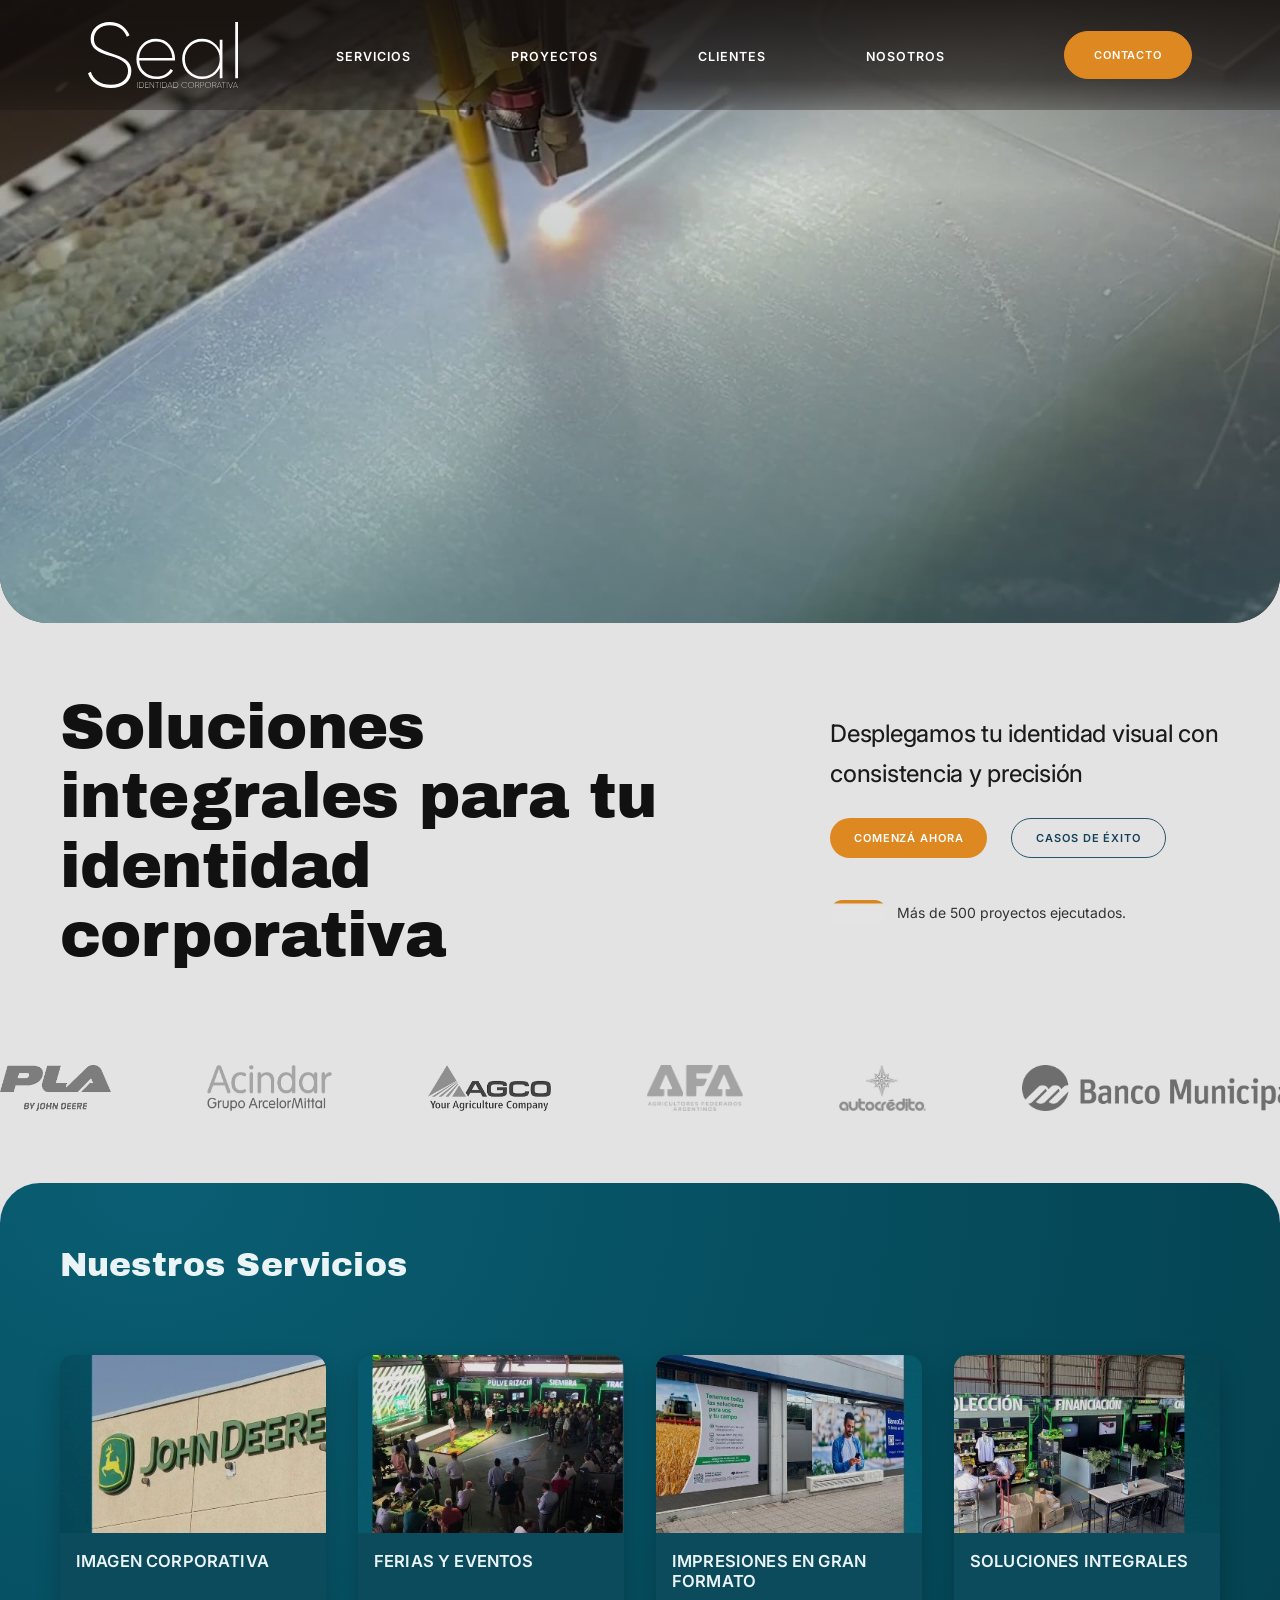
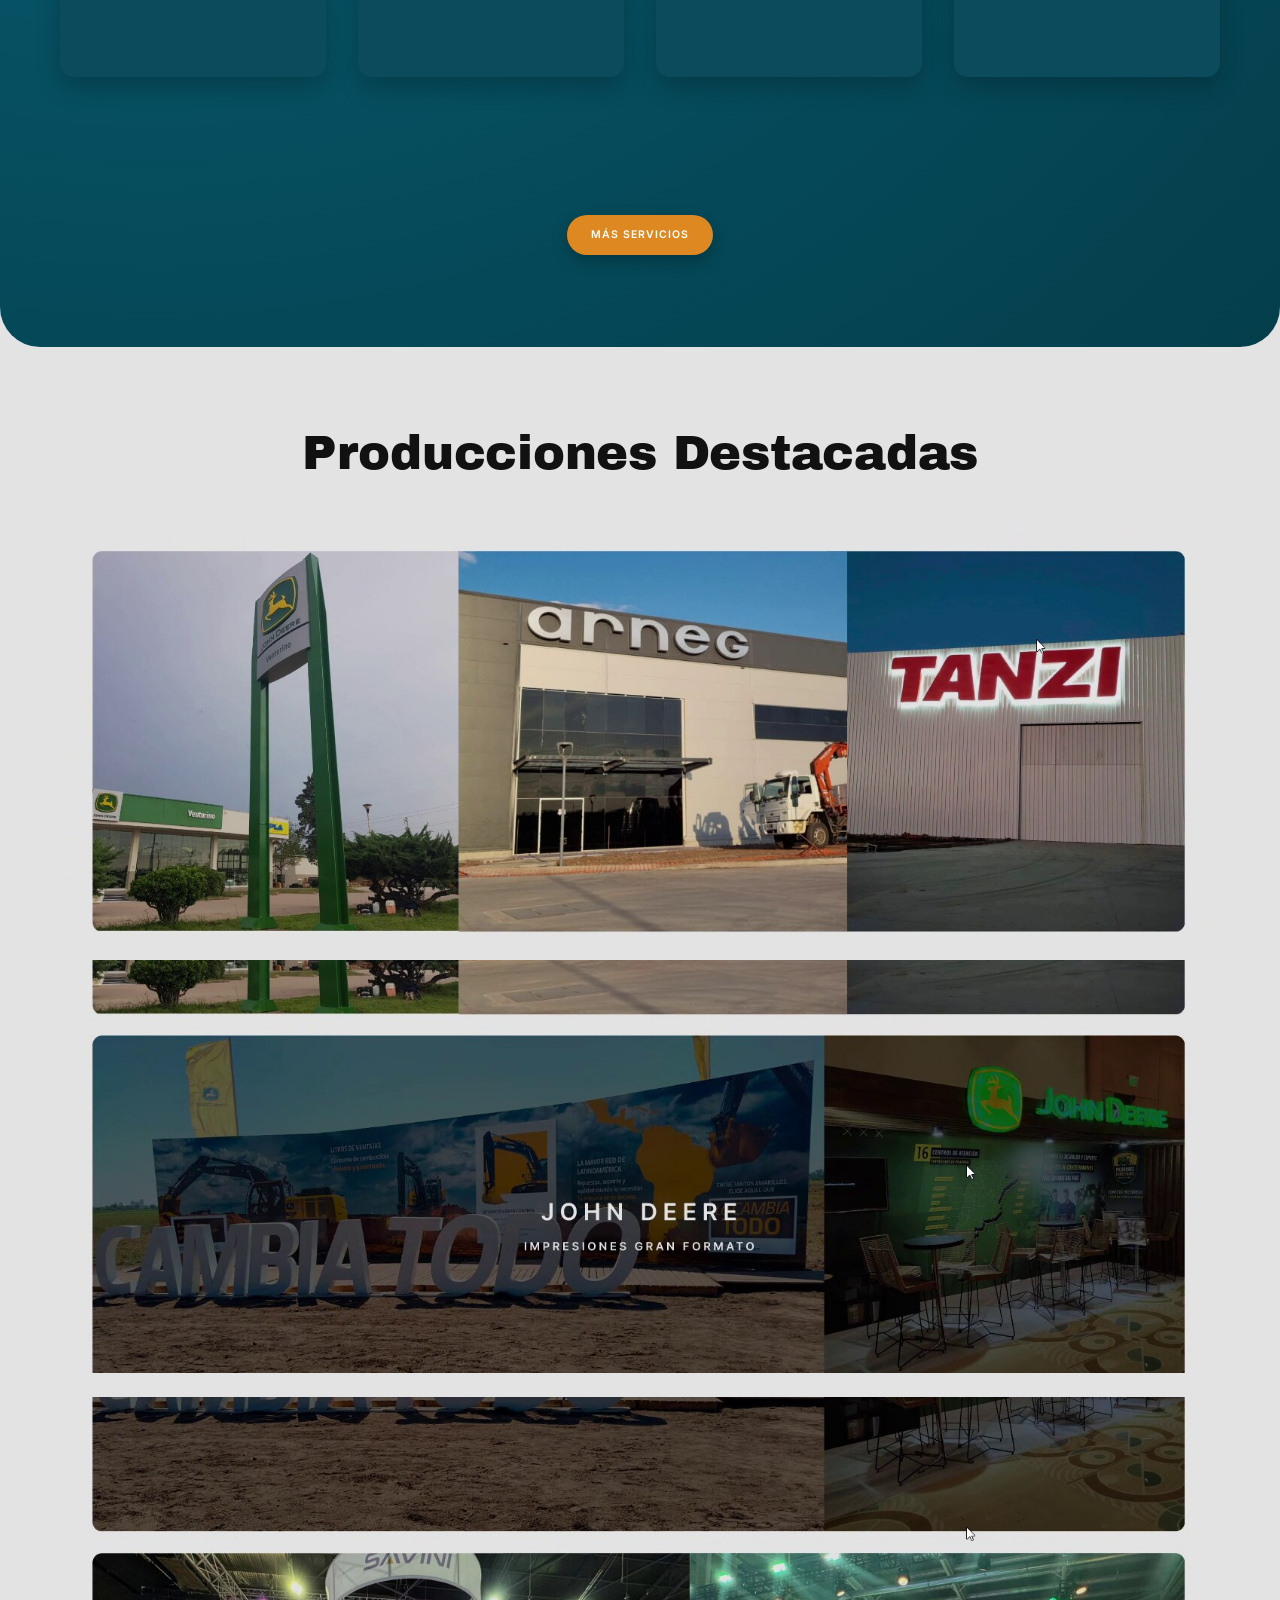
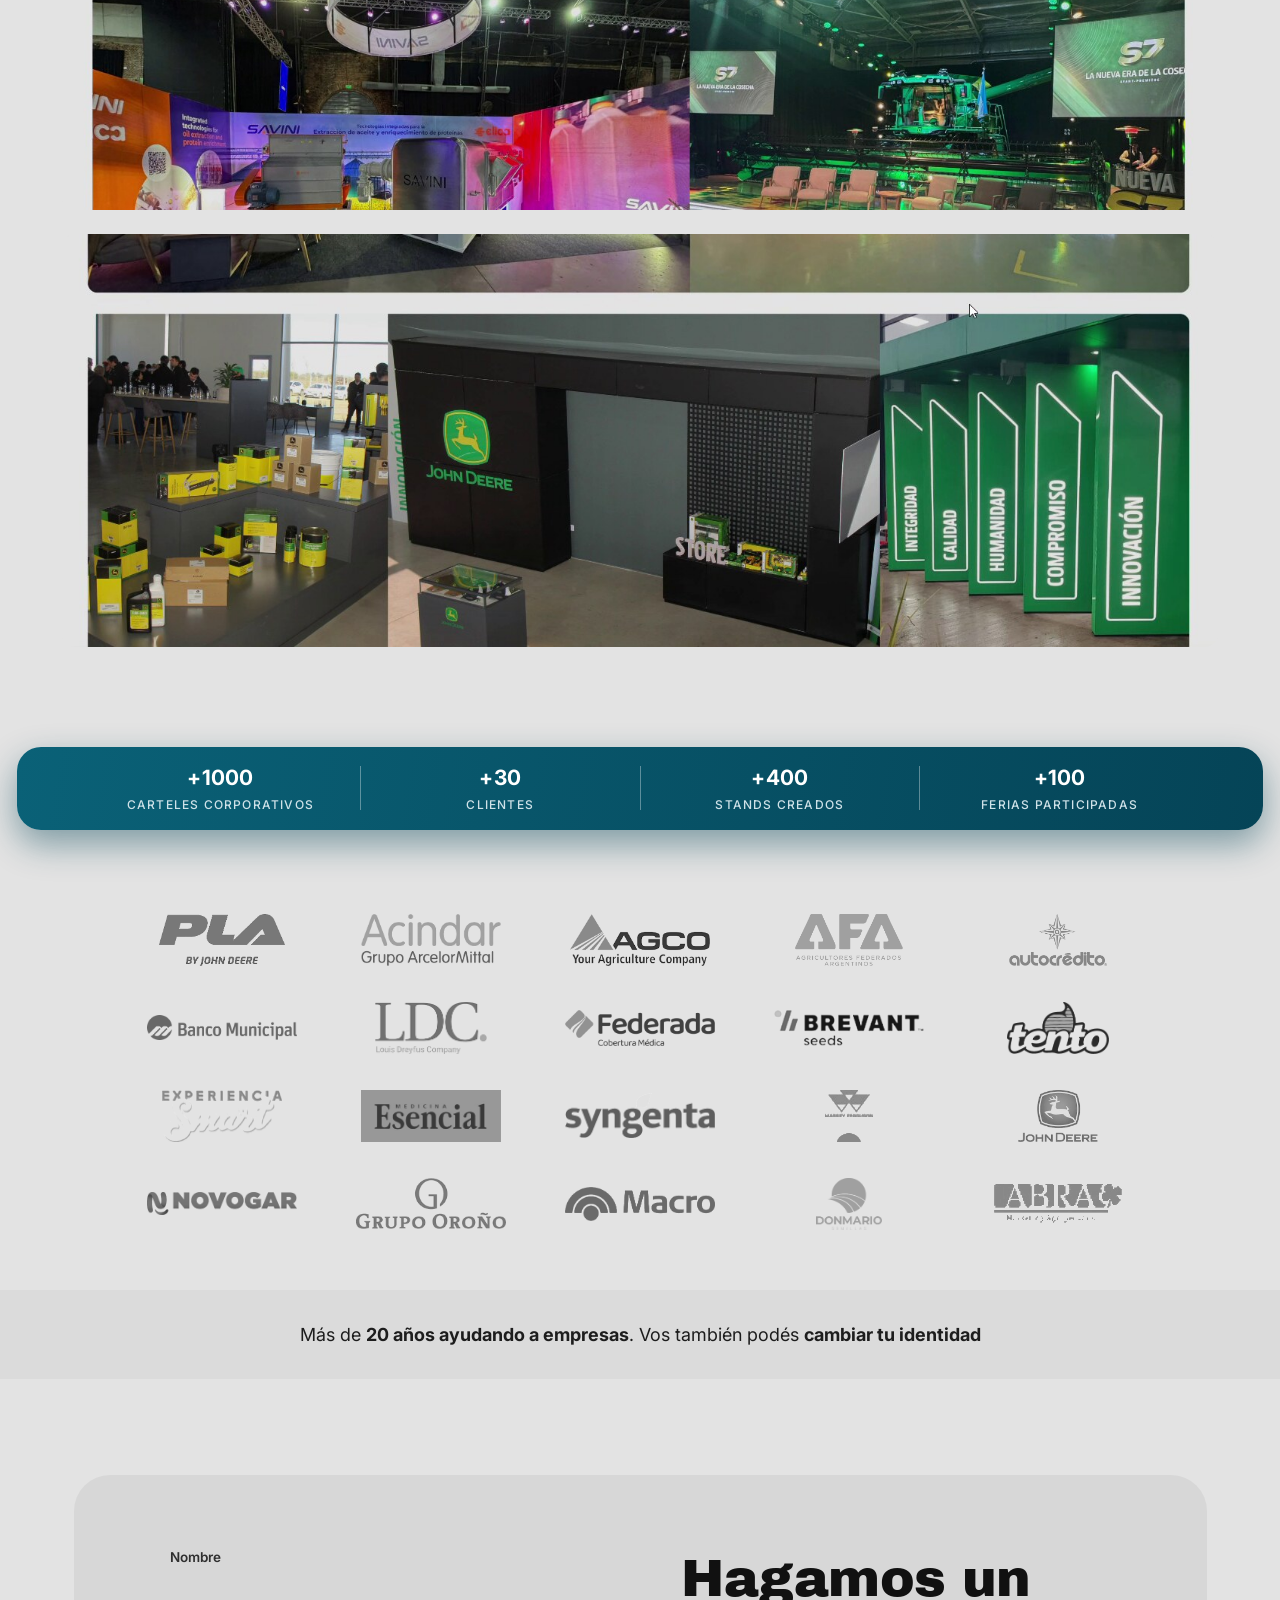
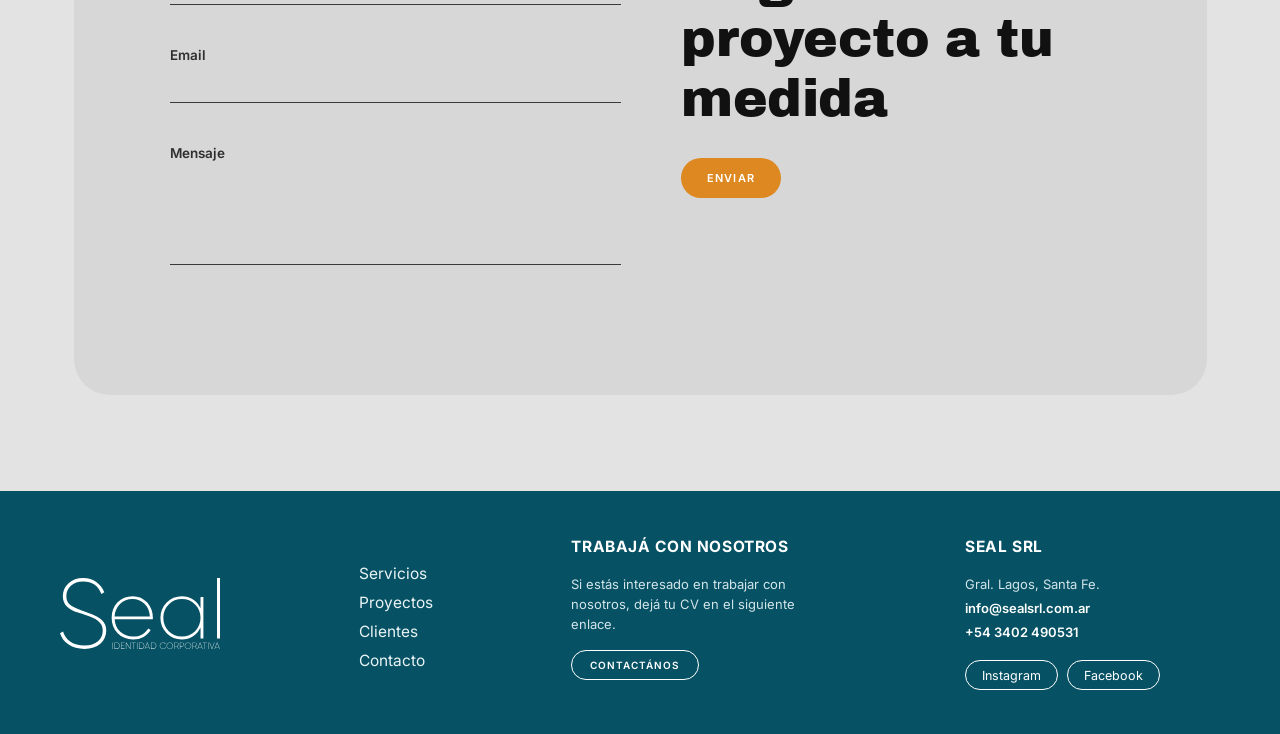
==== index.html @ dc36283d "Add files via upload" ====
<!DOCTYPE html>
<html lang="es">
<head>
<meta charset="UTF-8">
<meta name="viewport" content="width=device-width, initial-scale=1.0">
<title>Seal — Identidad Corporativa</title>
<link rel="preconnect" href="https://fonts.googleapis.com">
<link rel="preconnect" href="https://fonts.gstatic.com" crossorigin>
<link href="https://fonts.googleapis.com/css2?family=Archivo+Black&family=Inter:wght@300;400;500;600;700&display=swap" rel="stylesheet">
<link rel="stylesheet" href="styles.css">
</head>
<body>

<!-- ============ NAV ============ -->
<header class="nav over-hero" id="nav">
  <div class="nav-inner">
    <a class="nav-logo" href="index.html"><img src="seal-logo.svg" alt="Seal — Identidad Corporativa"></a>
    <ul class="nav-links">
      <li><a href="#servicios">Servicios</a></li>
      <li><a href="#proyectos">Proyectos</a></li>
      <li><a href="#clientes">Clientes</a></li>
      <li><a href="nosotros.html">Nosotros</a></li>
    </ul>
    <a class="nav-cta" href="#contacto">Contacto</a>
  </div>
</header>

<!-- ============ HERO SLIDER ============ -->
<section class="hero-slider" id="heroSlider">
  <div class="slide active"><video src="hero.mp4" poster="hero_poster.jpg" autoplay muted loop playsinline></video></div>
</section>

<!-- ============ HERO ============ -->
<section class="hero-sec">
  <div class="container hero-grid">
    <h1 class="hero-title">Soluciones integrales para tu identidad corporativa</h1>
    <div class="hero-right">
      <p>Desplegamos tu identidad visual con consistencia y precisión</p>
      <div class="hero-buttons">
        <a class="btn-orange" href="#contacto">Comenzá ahora</a>
        <a class="btn-outline-blue" href="#proyectos">Casos de éxito</a>
      </div>
      <div class="hero-social-proof">
        <img src="avatars.png" alt="">
        <span>Más de 500 proyectos ejecutados.</span>
      </div>
    </div>
  </div>
</section>

<!-- ============ MARQUEE ============ -->
<div class="marquee">
  <div class="marquee-track" id="marqueeTrack">
    <img src="logo_pla.png" alt="PLA">
    <img src="logo_acindar.png" alt="Acindar">
    <img src="logo_agco.png" alt="AGCO">
    <img src="logo_afa.png" alt="AFA">
    <img src="logo_autocredito.png" alt="Autocrédito">
    <img src="logo_bancomunicipal.png" alt="Banco Municipal">
    <img src="logo_ldc.png" alt="LDC">
    <img src="logo_federada.png" alt="Federada">
    <img src="logo_brevant.png" alt="Brevant">
    <img src="logo_tento.png" alt="Tento">
    <img src="logo_experiencia.png" alt="Experiencia Smart">
    <img src="logo_esencial.png" alt="Medicina Esencial">
    <img src="logo_syngenta.png" alt="Syngenta">
    <img src="logo_massey.png" alt="Massey Ferguson">
    <img src="logo_johndeere.png" alt="John Deere">
    <img src="logo_novogar.png" alt="Novogar">
    <img src="logo_oronio.png" alt="Grupo Oroño">
    <img src="logo_macro.png" alt="Macro">
    <img src="logo_donmario.png" alt="Donmario">
    <img src="logo_abra.png" alt="Abra">
  </div>
</div>

<!-- ============ SERVICIOS ============ -->
<section class="servicios" id="servicios">
  <div class="container">
    <h2>Nuestros Servicios</h2>
    <div class="cards">

      <div class="card" data-gallery="gal1">
        <div class="card-img">
          <img src="card1.jpg" alt="Imagen Corporativa">
          <span class="ver-mas"><svg viewBox="0 0 24 24" fill="none" stroke="currentColor" stroke-width="2"><circle cx="11" cy="11" r="7"/><line x1="21" y1="21" x2="16.6" y2="16.6"/></svg>Ver más</span>
        </div>
        <div class="card-body">
          <h3>IMAGEN CORPORATIVA</h3>
          <p class="card-desc">Diseñamos e implementamos soluciones personalizadas para cada cliente, priorizando la funcionalidad y la estética.</p>
          <p class="card-note">Abordamos el proceso completo: diseño, ingeniería, producción, montaje y servicio posventa.</p>
        </div>
      </div>

      <div class="card" data-gallery="gal2">
        <div class="card-img">
          <img src="card2.jpg" alt="Ferias y Eventos">
          <span class="ver-mas"><svg viewBox="0 0 24 24" fill="none" stroke="currentColor" stroke-width="2"><circle cx="11" cy="11" r="7"/><line x1="21" y1="21" x2="16.6" y2="16.6"/></svg>Ver más</span>
        </div>
        <div class="card-body">
          <h3>FERIAS Y EVENTOS</h3>
          <p class="card-desc">Conceptos innovadores, materiales de calidad y un servicio integral: diseño, producción, traslado, montaje y estibaje.</p>
          <p class="card-note">Todo realizado por un equipo altamente capacitado.</p>
        </div>
      </div>

      <div class="card" data-gallery="gal3">
        <div class="card-img">
          <img src="card3.jpg" alt="Impresiones en Gran Formato">
          <span class="ver-mas"><svg viewBox="0 0 24 24" fill="none" stroke="currentColor" stroke-width="2"><circle cx="11" cy="11" r="7"/><line x1="21" y1="21" x2="16.6" y2="16.6"/></svg>Ver más</span>
        </div>
        <div class="card-body">
          <h3>IMPRESIONES EN GRAN FORMATO</h3>
          <p class="card-desc">Gigantografías, soportes rígidos, folletería y material publicitario para puntos de venta.</p>
          <p class="card-note">Creaciones personalizadas según las necesidades de cada cliente.</p>
        </div>
      </div>

      <div class="card" data-gallery="gal4">
        <div class="card-img">
          <img src="card4.jpg" alt="Soluciones Integrales">
          <span class="ver-mas"><svg viewBox="0 0 24 24" fill="none" stroke="currentColor" stroke-width="2"><circle cx="11" cy="11" r="7"/><line x1="21" y1="21" x2="16.6" y2="16.6"/></svg>Ver más</span>
        </div>
        <div class="card-body">
          <h3>SOLUCIONES INTEGRALES</h3>
          <p class="card-desc">Displays, módulos, muebles y estructuras especiales.</p>
          <p class="card-note">Creaciones personalizadas según las necesidades de cada cliente.</p>
        </div>
      </div>

    </div>
    <div class="servicios-btn-row">
      <button class="btn-mas-servicios" id="btnMasServicios">Más servicios</button>
    </div>
  </div>
</section>

<!-- ============ PROYECTOS ============ -->
<section class="proyectos" id="proyectos">
  <div class="container">
    <h2>Producciones Destacadas</h2>

    <div class="proyecto-row">
      <img src="row1.jpg" alt="">
      <div class="proyecto-overlay">
        <h3>ARNEG&nbsp;&nbsp;|&nbsp;&nbsp;JOHN DEERE&nbsp;&nbsp;|&nbsp;&nbsp;TANZI</h3>
        <span>Imágen Corporativa</span>
      </div>
    </div>

    <div class="proyecto-row">
      <img src="row2.jpg" alt="">
      <div class="proyecto-overlay">
        <h3>JOHN DEERE</h3>
        <span>Impresiones Gran Formato</span>
      </div>
    </div>

    <div class="proyecto-row">
      <img src="row3.jpg" alt="">
      <div class="proyecto-overlay">
        <h3>SAVINI&nbsp;&nbsp;|&nbsp;&nbsp;JOHN DEERE</h3>
        <span>Feria y Eventos</span>
      </div>
    </div>

    <div class="proyecto-row">
      <img src="row4.jpg" alt="">
      <div class="proyecto-overlay">
        <h3>JOHN DEERE</h3>
        <span>Soluciones Integrales</span>
      </div>
    </div>

  </div>
</section>

<!-- ============ CLIENTES ============ -->
<section class="clientes" id="clientes">
  <div class="stats-bar">
    <div class="stat"><b>+1000</b><span>Carteles corporativos</span></div>
    <div class="stat-div"></div>
    <div class="stat"><b>+30</b><span>Clientes</span></div>
    <div class="stat-div"></div>
    <div class="stat"><b>+400</b><span>Stands creados</span></div>
    <div class="stat-div"></div>
    <div class="stat"><b>+100</b><span>Ferias participadas</span></div>
  </div>
  <div class="logo-grid">
    <img src="logo_pla.png" alt="PLA">
    <img src="logo_acindar.png" alt="Acindar">
    <img src="logo_agco.png" alt="AGCO">
    <img src="logo_afa.png" alt="AFA">
    <img src="logo_autocredito.png" alt="Autocrédito">
    <img src="logo_bancomunicipal.png" alt="Banco Municipal">
    <img src="logo_ldc.png" alt="LDC">
    <img src="logo_federada.png" alt="Federada">
    <img src="logo_brevant.png" alt="Brevant">
    <img src="logo_tento.png" alt="Tento">
    <img src="logo_experiencia.png" alt="Experiencia Smart">
    <img src="logo_esencial.png" alt="Medicina Esencial">
    <img src="logo_syngenta.png" alt="Syngenta">
    <img src="logo_massey.png" alt="Massey Ferguson">
    <img src="logo_johndeere.png" alt="John Deere">
    <img src="logo_novogar.png" alt="Novogar">
    <img src="logo_oronio.png" alt="Grupo Oroño">
    <img src="logo_macro.png" alt="Macro">
    <img src="logo_donmario.png" alt="Donmario">
    <img src="logo_abra.png" alt="Abra">
  </div>
</section>

<!-- ============ STRIP 20 AÑOS ============ -->
<div class="strip-20">
  Más de <b>20 años ayudando a empresas</b>. Vos también podés <b>cambiar tu identidad</b>
</div>

<!-- ============ CONTACTO ============ -->
<section class="contacto" id="contacto">
  <div class="contacto-card">
    <form class="form-col" onsubmit="return false">
      <div class="field">
        <label for="nombre">Nombre</label>
        <input type="text" id="nombre" name="nombre">
      </div>
      <div class="field">
        <label for="email">Email</label>
        <input type="email" id="email" name="email">
      </div>
      <div class="field">
        <label for="mensaje">Mensaje</label>
        <textarea id="mensaje" name="mensaje"></textarea>
      </div>
    </form>
    <div class="contacto-right">
      <h2>Hagamos un proyecto a tu medida</h2>
      <button class="btn-enviar" type="submit">Enviar</button>
    </div>
  </div>
</section>

<!-- ============ FOOTER ============ -->
<footer class="footer">
  <div class="container footer-grid">
    <div class="footer-logo"><img src="seal-logo.svg" alt="Seal"></div>
    <ul class="footer-links">
      <li><a href="#servicios">Servicios</a></li>
      <li><a href="#proyectos">Proyectos</a></li>
      <li><a href="#clientes">Clientes</a></li>
      <li><a href="#contacto">Contacto</a></li>
    </ul>
    <div class="footer-col">
      <h4>Trabajá con nosotros</h4>
      <p>Si estás interesado en trabajar con nosotros, dejá tu CV en el siguiente enlace.</p>
      <a class="pill-small" href="mailto:info@sealsrl.com.ar">Contactános</a>
    </div>
    <div class="footer-col">
      <h4>Seal SRL</h4>
      <p class="dato">Gral. Lagos, Santa Fe.</p>
      <p class="dato"><b>info@sealsrl.com.ar</b></p>
      <p class="dato"><b>+54 3402 490531</b></p>
      <div class="footer-social">
        <a href="https://www.instagram.com/" target="_blank" rel="noopener">Instagram</a>
        <a href="https://www.facebook.com/" target="_blank" rel="noopener">Facebook</a>
      </div>
    </div>
  </div>
</footer>

<!-- ============ LIGHTBOX ============ -->
<div class="lightbox" id="lightbox">
  <button class="lb-arrow lb-prev" id="lbPrev" aria-label="Anterior"><svg viewBox="0 0 24 24" fill="none" stroke="currentColor" stroke-width="2.4"><polyline points="14 5 7 12 14 19"/></svg></button>
  <div class="lightbox-stage" id="lbStage"></div>
  <button class="lb-arrow lb-next" id="lbNext" aria-label="Siguiente"><svg viewBox="0 0 24 24" fill="none" stroke="currentColor" stroke-width="2.4"><polyline points="10 5 17 12 10 19"/></svg></button>
</div>

<script src="main.js"></script>
</body>
</html>
                                                               
---- styles.css ----
/* ============ SEAL WEB — réplica del diseño de Figma ============ */
:root{
  --teal-nav-1:#0B6E84;
  --teal-nav-2:#04394A;
  --teal-section-1:#0A5E73;
  --teal-section-2:#043D4A;
  --teal-panel:#0B4B5C;
  --teal-footer:#065264;
  --teal-stats-1:#0A6177;
  --teal-stats-2:#054457;
  --orange:#DE8821;
  --orange-hover:#C97714;
  --bg-light:#E3E3E3;
  --bg-strip:#DBDBDB;
  --card-gray:#D7D7D7;
  --ink:#111111;
  --ink-soft:#2F2F2F;
  --white:#FFFFFF;
  --radius-hero:48px;
  --font-head:'Archivo Black',system-ui,sans-serif;
  --font-body:'Inter',system-ui,sans-serif;
}

*{margin:0;padding:0;box-sizing:border-box}
html{scroll-behavior:smooth}
body{
  font-family:var(--font-body);
  background:var(--bg-light);
  color:var(--ink);
  overflow-x:hidden;
}
img{display:block;max-width:100%}
a{text-decoration:none;color:inherit}
button{font-family:inherit;cursor:pointer;border:none;background:none}

/* página: transición de entrada (como el slide del proto) */
body{animation:pageIn .45s ease both}
@keyframes pageIn{from{opacity:0}to{opacity:1}}

.container{width:1160px;max-width:calc(100% - 80px);margin:0 auto}

/* ============ NAV ============ */
.nav{
  position:fixed;inset:0 0 auto 0;height:110px;z-index:100;
  display:flex;align-items:center;
  background:linear-gradient(100deg,var(--teal-nav-1) 0%,#075A6C 45%,var(--teal-nav-2) 100%);
  transition:background .35s ease, box-shadow .35s ease;
}
.nav-inner{
  width:calc(100% - 176px);margin:0 88px;
  display:flex;align-items:center;justify-content:space-between;
}
.nav-logo img{height:66px;width:auto}
.nav-links{display:flex;gap:100px;list-style:none;position:absolute;left:50%;transform:translateX(-50%)}
.nav-links a{
  color:var(--white);font-size:12.5px;font-weight:600;letter-spacing:.08em;
  text-transform:uppercase;transition:opacity .25s ease;
}
.nav-links a:hover{opacity:.65}
.nav-cta{
  display:flex;align-items:center;justify-content:center;
  min-width:128px;height:48px;padding:0 26px;border-radius:26px;
  border:1.5px solid var(--white);color:var(--white);
  font-size:11px;font-weight:600;letter-spacing:.08em;text-transform:uppercase;
  transition:all .3s ease;
}
.nav-cta:hover{background:var(--white);color:var(--teal-nav-2)}
/* sobre el hero: banda oscura translúcida + botón naranja lleno */
.nav.over-hero .nav-cta{background:var(--orange);border-color:var(--orange);color:var(--white)}
.nav.over-hero .nav-cta:hover{background:var(--orange-hover);border-color:var(--orange-hover)}
.nav.over-hero{
  background:linear-gradient(180deg,rgba(24,19,16,.88) 0%,rgba(24,19,16,.66) 72%,rgba(24,19,16,.34) 100%);
  box-shadow:none;
}

/* ============ HERO SLIDER ============ */
.hero-slider{
  position:relative;height:623px;width:100%;
  border-radius:0 0 var(--radius-hero) var(--radius-hero);
  overflow:hidden;background:#0c2127;
}
.hero-slider .slide{
  position:absolute;inset:0;opacity:0;transition:opacity 1.2s ease;
}
.hero-slider .slide.active{opacity:1}
.hero-slider .slide img,
.hero-slider .slide video{
  width:100%;height:100%;object-fit:cover;
}
.hero-slider::after{
  content:'';position:absolute;inset:0;pointer-events:none;
  background:linear-gradient(180deg,rgba(0,0,0,.5) 0%,rgba(0,0,0,.15) 30%,rgba(4,61,74,.45) 100%);
}

/* ============ HERO SECTION ============ */
.hero-sec{padding:70px 0 40px}
.hero-grid{display:flex;justify-content:space-between;align-items:flex-start}
.hero-title{
  font-family:var(--font-head);font-size:62px;line-height:1.12;
  letter-spacing:-.01em;max-width:698px;font-weight:400;
}
.hero-right{width:390px;padding-top:21px}
.hero-right p{font-size:24px;line-height:40px;font-weight:450;color:#1b1b1b;letter-spacing:-.01em}
.hero-buttons{display:flex;gap:24px;margin-top:24px}
.btn-orange{
  display:inline-flex;align-items:center;justify-content:center;
  height:40px;padding:0 24px;border-radius:20px;background:var(--orange);
  color:var(--white);font-size:11px;font-weight:600;letter-spacing:.08em;
  text-transform:uppercase;transition:background .25s ease, transform .25s ease;
}
.btn-orange:hover{background:var(--orange-hover)}
.btn-outline-blue{
  display:inline-flex;align-items:center;justify-content:center;
  height:40px;padding:0 24px;border-radius:20px;
  border:1.5px solid #28556B;color:#15425a;
  font-size:11px;font-weight:600;letter-spacing:.08em;text-transform:uppercase;
  transition:all .25s ease;
}
.btn-outline-blue:hover{background:#15425a;color:#fff}
.hero-social-proof{display:flex;align-items:center;gap:10px;margin-top:42px}
.hero-social-proof img{height:25px;width:auto;border-radius:13px}
.hero-social-proof span{font-size:14px;color:#333}

/* ============ MARQUEE LOGOS ============ */
.marquee{overflow:hidden;padding:54px 0 72px;position:relative}
.marquee-track{
  display:flex;align-items:center;gap:96px;width:max-content;
  animation:marquee 45s linear infinite;
}
.marquee-track img{height:46px;width:auto;opacity:.85;filter:grayscale(1)}
@keyframes marquee{
  from{transform:translateX(0)}
  to{transform:translateX(-50%)}
}

/* ============ SERVICIOS ============ */
.servicios{
  border-radius:40px;
  background:radial-gradient(120% 160% at 12% 0%,var(--teal-section-1) 0%,#065062 38%,var(--teal-section-2) 100%);
  padding:64px 0 92px;
  color:var(--white);
}
.servicios h2{
  font-family:var(--font-head);font-size:33px;font-weight:400;
  color:#EAF4F6;margin-bottom:72px;letter-spacing:.005em;
}
.cards{display:flex;gap:32px;align-items:flex-start;min-height:404px}
.card{
  width:266px;border-radius:14px;overflow:hidden;background:var(--teal-panel);
  box-shadow:0 10px 24px rgba(0,0,0,.22);
  height:322px;transition:height .35s ease, box-shadow .35s ease;
  cursor:pointer;position:relative;
}
.card:hover{height:404px;box-shadow:0 18px 38px rgba(0,0,0,.32)}
.card-img{position:relative;height:178px;overflow:hidden;flex-shrink:0}
.card-img img{width:100%;height:100%;object-fit:cover;transition:transform .4s ease}
.card:hover .card-img img{transform:scale(1.04)}
.card-img::after{
  content:'';position:absolute;inset:0;background:rgba(5,40,52,0);
  transition:background .3s ease;
}
.card:hover .card-img::after{background:rgba(5,40,52,.45)}
.ver-mas{
  position:absolute;top:50%;left:50%;transform:translate(-50%,-50%) scale(.92);
  display:flex;align-items:center;gap:7px;z-index:2;
  height:34px;padding:0 16px;border-radius:17px;
  border:1px solid rgba(255,255,255,.85);
  background:rgba(20,50,60,.35);backdrop-filter:blur(3px);
  color:#fff;font-size:13px;opacity:0;transition:opacity .3s ease, transform .3s ease;
  white-space:nowrap;
}
.card:hover .ver-mas{opacity:1;transform:translate(-50%,-50%) scale(1)}
.ver-mas svg{width:13px;height:13px}
.card-body{padding:18px 16px 16px}
.card-body h3{
  font-size:16.5px;font-weight:600;color:#EAF4F6;letter-spacing:.01em;line-height:1.25;
}
.card-desc{
  font-size:13.5px;line-height:1.45;color:#C9DCE1;margin-top:10px;
  opacity:0;transform:translateY(6px);transition:opacity .3s ease .08s, transform .3s ease .08s;
}
.card-note{
  font-size:10.5px;line-height:1.4;color:#9FBEC6;margin-top:10px;
  opacity:0;transform:translateY(6px);transition:opacity .3s ease .14s, transform .3s ease .14s;
}
.card:hover .card-desc,.card:hover .card-note{opacity:1;transform:translateY(0)}
.servicios-btn-row{display:flex;justify-content:center;margin-top:56px}
.btn-mas-servicios{
  height:40px;padding:0 24px;border-radius:20px;background:var(--orange);
  color:#fff;font-size:10.5px;font-weight:600;letter-spacing:.1em;text-transform:uppercase;
  box-shadow:0 6px 16px rgba(0,0,0,.25);
  transition:background .25s ease;
}
.btn-mas-servicios:hover{background:var(--orange-hover)}

/* ============ LIGHTBOX GALERÍA ============ */
.lightbox{
  position:fixed;inset:0;z-index:200;display:flex;align-items:center;justify-content:center;
  background:rgba(40,40,40,.55);
  opacity:0;pointer-events:none;transition:opacity .4s ease;
}
.lightbox.open{opacity:1;pointer-events:auto}
.lightbox-stage{
  position:relative;width:1160px;max-width:calc(100% - 160px);aspect-ratio:1160/480;
  border-radius:14px;overflow:hidden;box-shadow:0 30px 80px rgba(0,0,0,.45);
  transform:scale(.96);transition:transform .4s ease;
}
.lightbox.open .lightbox-stage{transform:scale(1)}
.lightbox-stage img{
  position:absolute;inset:0;width:100%;height:100%;object-fit:cover;
  opacity:0;transition:opacity .6s ease;
}
.lightbox-stage img.active{opacity:1}
.lb-arrow{
  position:absolute;top:50%;transform:translateY(-50%);z-index:210;
  width:42px;height:42px;border-radius:50%;
  border:1.5px solid rgba(255,255,255,.9);
  background:rgba(255,255,255,.18);backdrop-filter:blur(2px);
  color:#fff;display:flex;align-items:center;justify-content:center;
  transition:background .25s ease;
}
.lb-arrow:hover{background:rgba(255,255,255,.38)}
.lb-prev{left:36px}
.lb-next{right:36px}
.lb-arrow svg{width:16px;height:16px}

/* ============ PROYECTOS ============ */
.proyectos{padding:80px 0 40px}
.proyectos h2{
  font-family:var(--font-head);font-size:48px;font-weight:400;text-align:center;
  margin-bottom:44px;letter-spacing:-.005em;
}
.proyecto-row{
  position:relative;height:413px;border-radius:16px;overflow:hidden;
  margin-bottom:24px;cursor:pointer;
}
.proyecto-row img{width:100%;height:100%;object-fit:cover}
.proyecto-overlay{
  position:absolute;inset:0;display:flex;flex-direction:column;align-items:center;justify-content:center;gap:14px;
  background:rgba(8,10,10,.55);opacity:0;transition:opacity .35s ease;
}
.proyecto-row:hover .proyecto-overlay{opacity:1}
.proyecto-overlay h3{
  color:#fff;font-size:26px;font-weight:300;letter-spacing:.38em;text-transform:uppercase;
  text-align:center;padding:0 30px;text-indent:.38em;
}
.proyecto-overlay span{
  color:rgba(255,255,255,.8);font-size:12px;font-weight:400;letter-spacing:.32em;
  text-transform:uppercase;text-indent:.32em;
}

/* ============ CLIENTES ============ */
.clientes{padding:36px 0 60px}
.stats-bar{
  display:flex;align-items:center;justify-content:space-between;
  border-radius:24px;padding:18px 64px;
  background:linear-gradient(100deg,var(--teal-stats-1) 0%,var(--teal-stats-2) 100%);
  box-shadow:0 14px 34px rgba(5,68,87,.45);
  margin:0 auto 84px;width:1246px;max-width:100%;
}
.stat{display:flex;flex-direction:column;align-items:center;gap:7px;flex:1}
.stat b{color:#fff;font-size:21px;font-weight:700;letter-spacing:.01em}
.stat span{color:#CFE2E8;font-size:12px;letter-spacing:.1em;text-transform:uppercase;font-weight:500}
.stat-div{width:1px;height:44px;background:rgba(255,255,255,.35)}
.logo-grid{
  width:997px;max-width:100%;margin:0 auto;
  display:grid;grid-template-columns:repeat(5,1fr);row-gap:36px;column-gap:48px;
  align-items:center;justify-items:center;
}
.logo-grid img{max-height:52px;max-width:150px;width:auto;filter:grayscale(1);opacity:.9}

/* ============ STRIP 20 AÑOS ============ */
.strip-20{
  background:var(--bg-strip);padding:34px 0;text-align:center;
  font-size:18px;color:#1d1d1d;
}
.strip-20 b{font-weight:700}

/* ============ CONTACTO ============ */
.contacto{padding:96px 0}
.contacto-card{
  background:var(--card-gray);border-radius:36px;
  width:1133px;max-width:100%;margin:0 auto;
  padding:74px 96px 84px;display:flex;justify-content:space-between;gap:60px;
}
.form-col{width:496px;max-width:48%}
.field{margin-bottom:42px}
.field label{display:block;font-size:13.5px;font-weight:600;color:var(--ink-soft);margin-bottom:8px}
.field input,.field textarea{
  width:100%;background:transparent;border:none;border-bottom:1.5px solid #3a3a3a;
  font-family:var(--font-body);font-size:15px;color:#111;padding:6px 2px;
  outline:none;resize:none;transition:border-color .25s ease;
}
.field input:focus,.field textarea:focus{border-color:var(--orange)}
.field textarea{height:96px}
.contacto-right{width:455px;max-width:46%}
.contacto-right h2{
  font-family:var(--font-head);font-size:52px;line-height:1.16;font-weight:400;
  letter-spacing:-.01em;margin-bottom:28px;
}
.btn-enviar{
  height:40px;padding:0 26px;border-radius:20px;background:var(--orange);
  color:#fff;font-size:11px;font-weight:600;letter-spacing:.1em;text-transform:uppercase;
  transition:background .25s ease;
}
.btn-enviar:hover{background:var(--orange-hover)}

/* ============ FOOTER ============ */
.footer{background:var(--teal-footer);color:#fff;padding:46px 0 44px}
.footer-grid{
  display:flex;justify-content:space-between;align-items:flex-start;gap:40px;
}
.footer-logo{align-self:center}
.footer-logo img{width:160px;height:auto}
.footer-links{list-style:none;display:flex;flex-direction:column;gap:9px;padding-top:26px}
.footer-links a{font-size:15.5px;color:#EAF4F6;transition:opacity .25s}
.footer-links a:hover{opacity:.65}
.footer-col{width:255px;padding-top:0}
.footer-col h4{font-size:15.5px;font-weight:700;letter-spacing:.04em;text-transform:uppercase;margin-bottom:18px}
.footer-col p{font-size:13px;line-height:1.55;color:#D3E4E9}
.pill-small{
  display:inline-flex;align-items:center;justify-content:center;margin-top:16px;
  height:30px;padding:0 18px;border-radius:15px;border:1px solid #fff;
  color:#fff;font-size:10px;font-weight:600;letter-spacing:.1em;text-transform:uppercase;
  transition:all .25s ease;
}
.pill-small:hover{background:#fff;color:var(--teal-footer)}
.footer-col .dato{margin-bottom:4px}
.footer-col .dato b{font-weight:600;color:#fff}
.footer-social{display:flex;gap:9px;margin-top:18px}
.footer-social a{
  display:inline-flex;align-items:center;height:30px;padding:0 16px;border-radius:15px;
  border:1px solid #fff;color:#fff;font-size:12.5px;transition:all .25s ease;
}
.footer-social a:hover{background:#fff;color:var(--teal-footer)}

/* ============ NOSOTROS ============ */
.nosotros-hero{padding:150px 0 40px}
.nosotros-grid{display:flex;justify-content:space-between;gap:40px}
.nosotros-left{width:520px}
.nosotros-left h1{
  font-family:var(--font-head);font-size:62px;font-weight:400;letter-spacing:-.01em;
  margin-bottom:36px;
}
.nosotros-left p{font-size:16.5px;line-height:1.55;color:#1c1c1c;margin-bottom:22px}
.nosotros-social{display:flex;align-items:center;gap:10px;margin-top:36px}
.nosotros-social img{height:25px;border-radius:13px}
.nosotros-social span{font-size:14px;color:#333}
.grafico{position:relative;width:724px;height:640px;flex-shrink:0}
.info-card{
  position:absolute;background:#EDEDED;border-radius:8px;border:1px solid #d8d8d8;
  box-shadow:0 8px 20px rgba(0,0,0,.08);padding:20px;width:207px;
}
.info-card h5{font-size:13px;color:#0A5E73;font-weight:700;margin-bottom:8px}
.info-card p{font-size:11px;line-height:1.4;color:#444}
.nodo{
  position:absolute;border-radius:50%;display:flex;align-items:center;justify-content:center;
  background:linear-gradient(135deg,#1B7A8C,#0E5F9E);color:#fff;
  box-shadow:0 6px 18px rgba(10,80,100,.3);
}
.nodo svg{width:42%;height:42%}
.connector{position:absolute;background:#222;width:1.5px}
.nosotros-video{
  height:623px;border-radius:40px;overflow:hidden;margin:40px 0 0;position:relative;
}
.nosotros-video img,.nosotros-video video{width:100%;height:100%;object-fit:cover}
.nosotros-video::after{
  content:'';position:absolute;inset:0;
  background:linear-gradient(180deg,rgba(0,0,0,.35),rgba(4,61,74,.4));
}
.listo{padding:120px 0 130px;text-align:center}
.listo h2{font-family:var(--font-head);font-size:56px;font-weight:400;margin-bottom:30px}
.listo p{font-size:22px;line-height:1.45;color:#222;margin-bottom:40px}
.listo .btn-orange{height:56px;padding:0 38px;border-radius:28px;font-size:12px}

/* ============ RESPONSIVE BÁSICO ============ */
@media(max-width:1200px){
  .nav-links{gap:40px}
  .hero-title{font-size:48px}
  .cards{flex-wrap:wrap;justify-content:center}
  .hero-grid,.nosotros-grid,.contacto-card,.footer-grid{flex-direction:column}
  .hero-right,.contacto-right,.form-col,.nosotros-left{width:100%;max-width:100%}
  .grafico{transform:scale(.8);transform-origin:top left}
  .stats-bar{flex-wrap:wrap;gap:18px}
  .stat-div{display:none}
  .logo
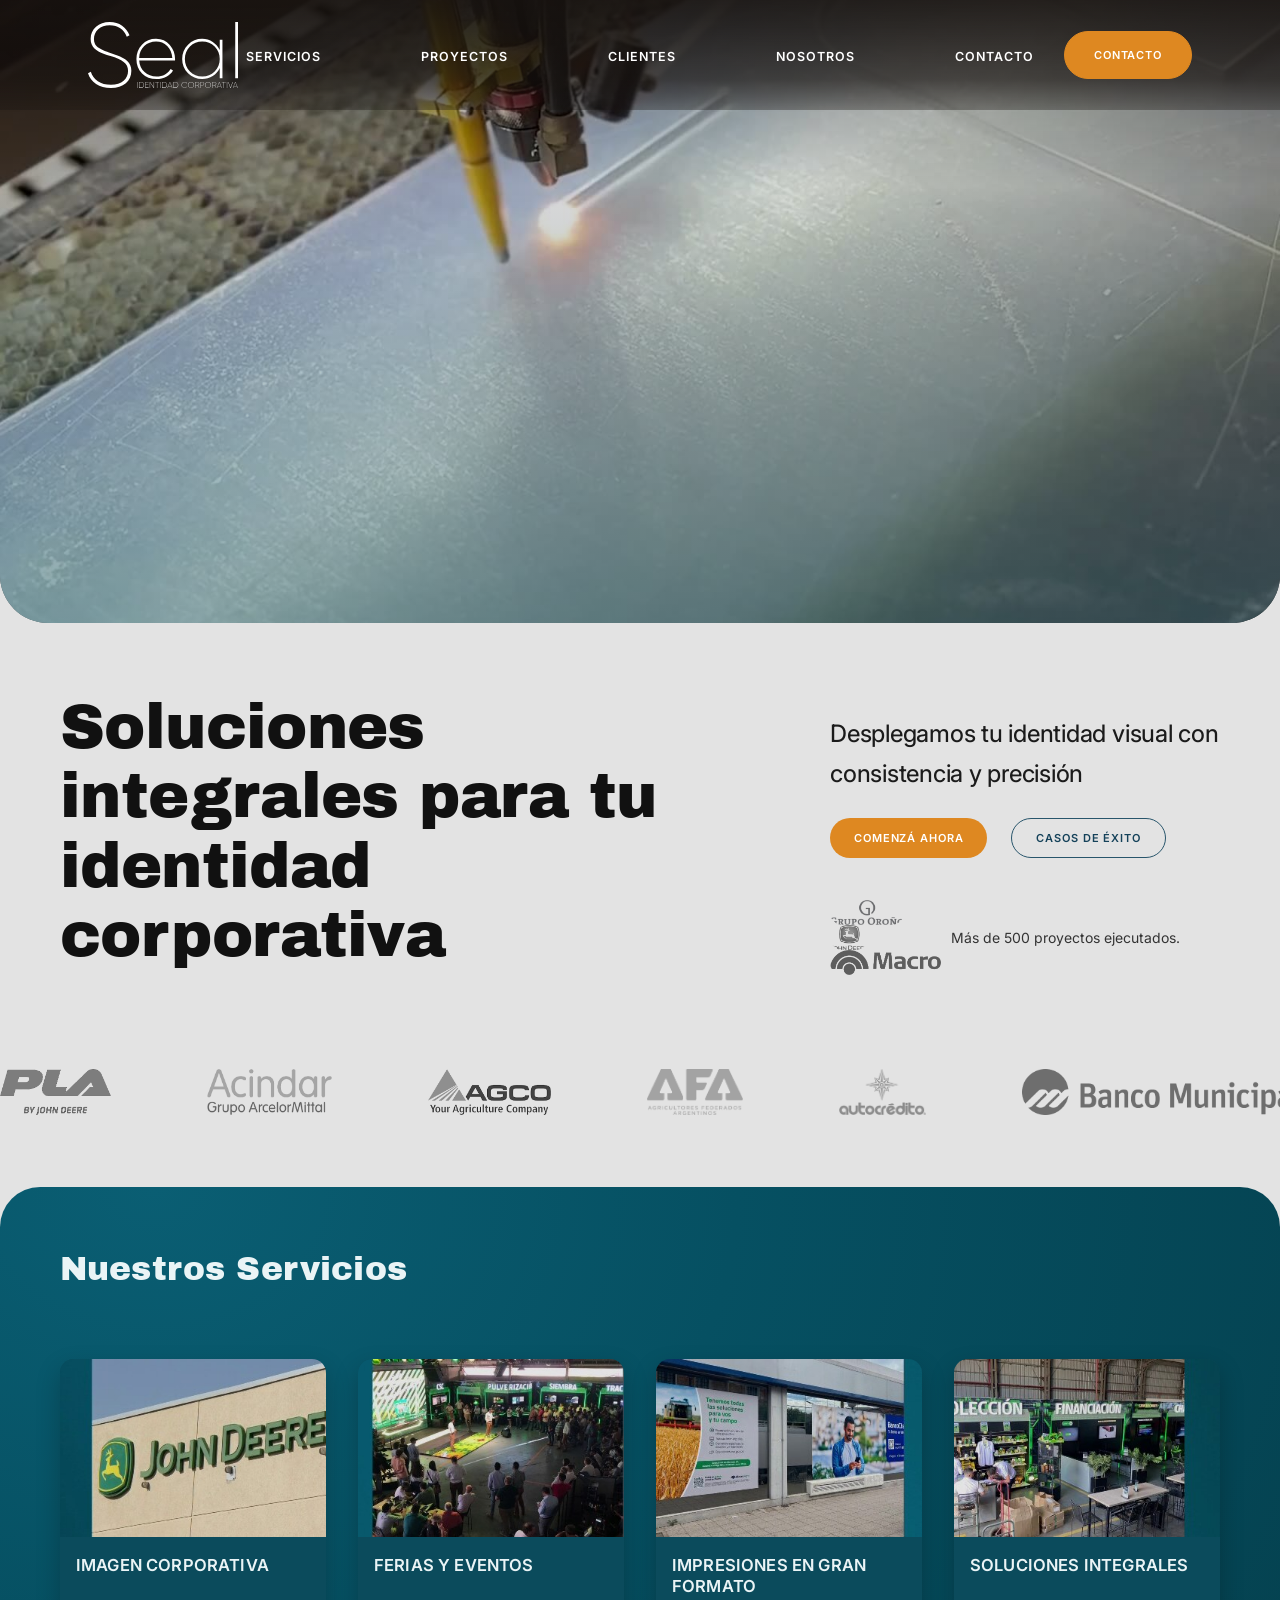
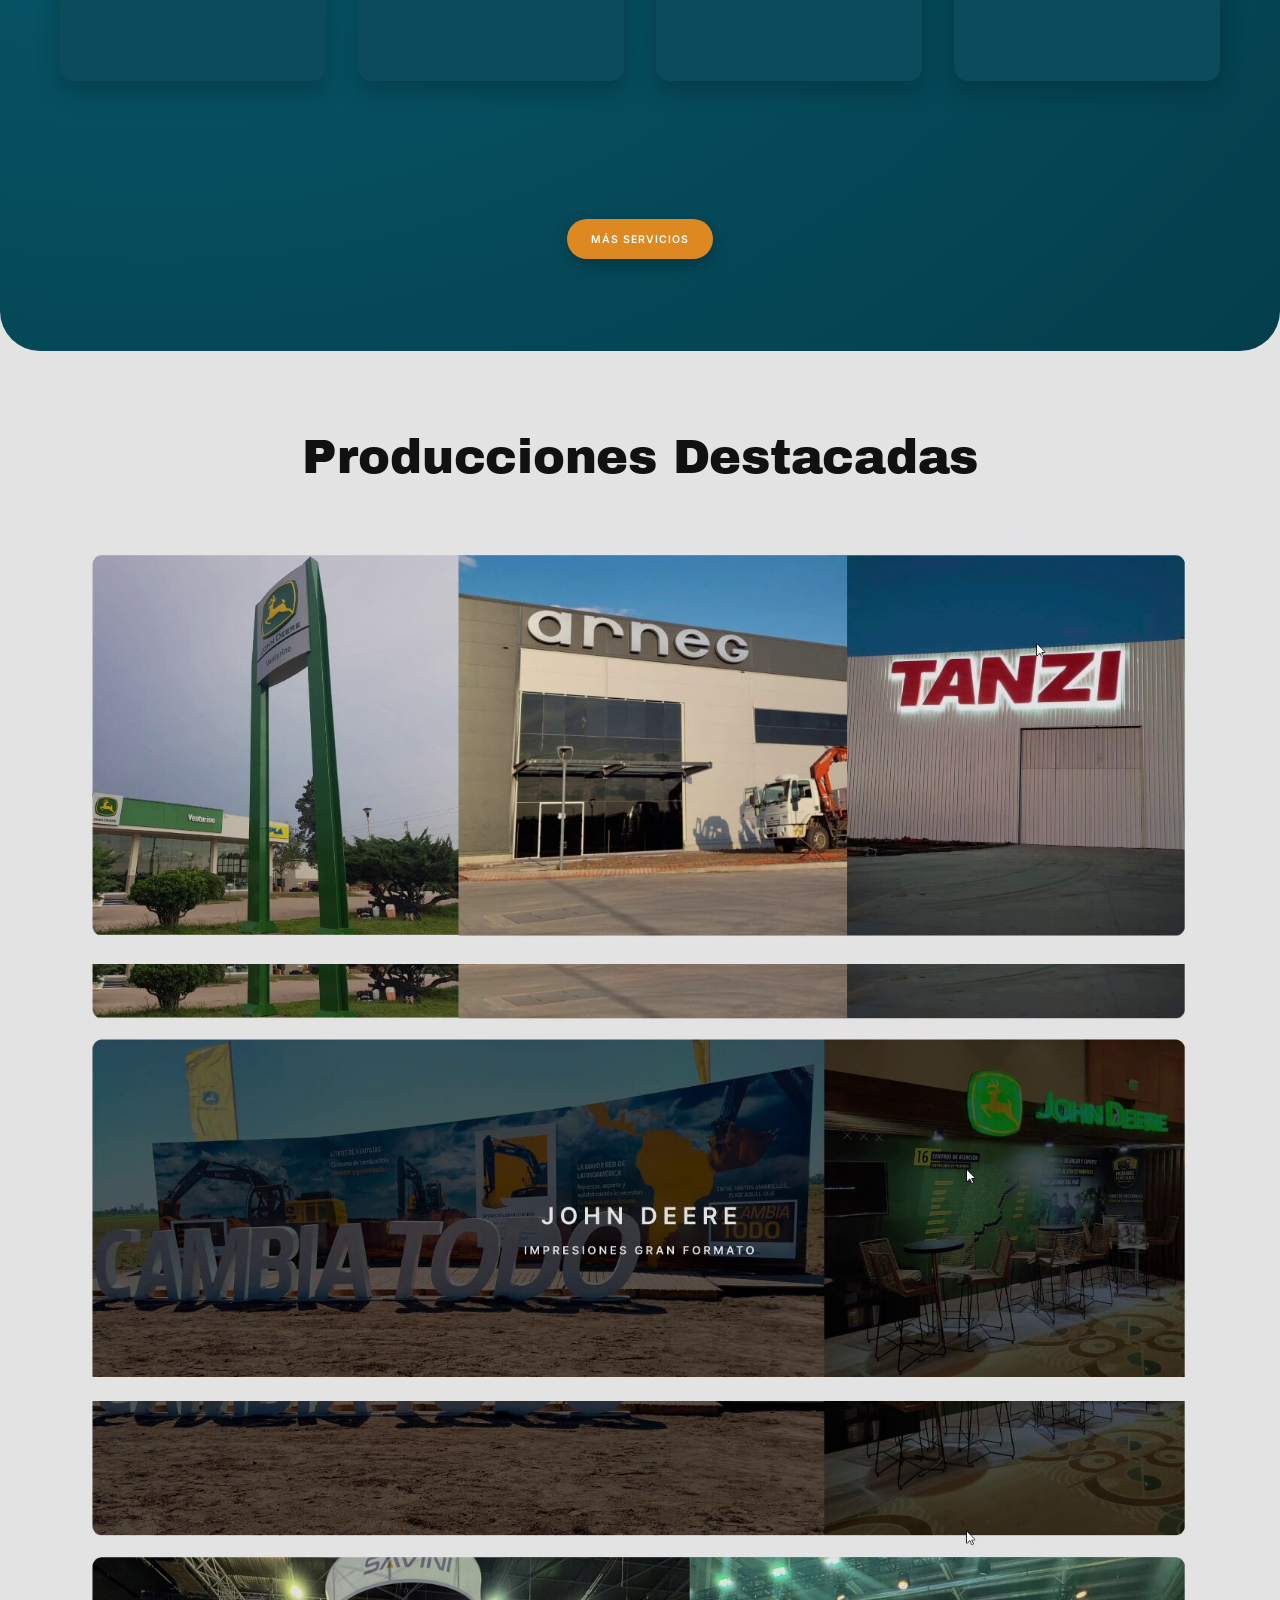
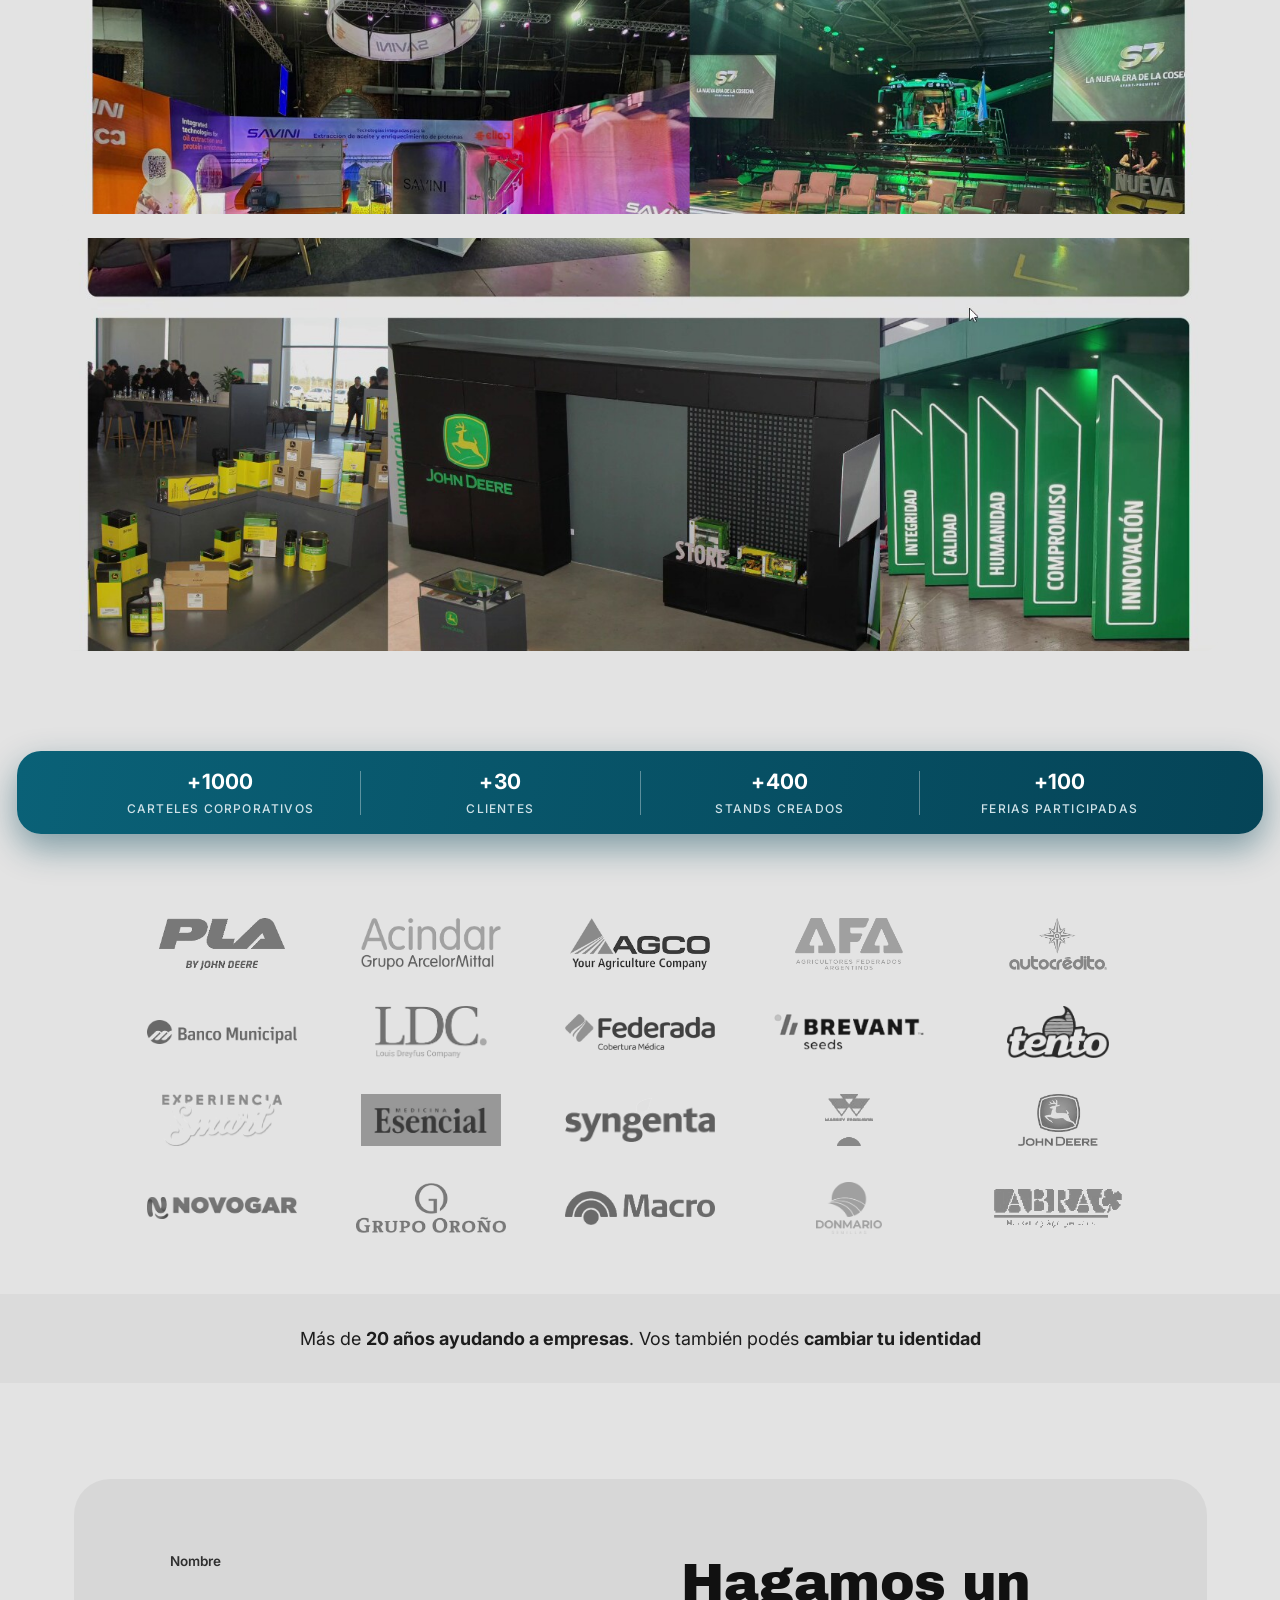
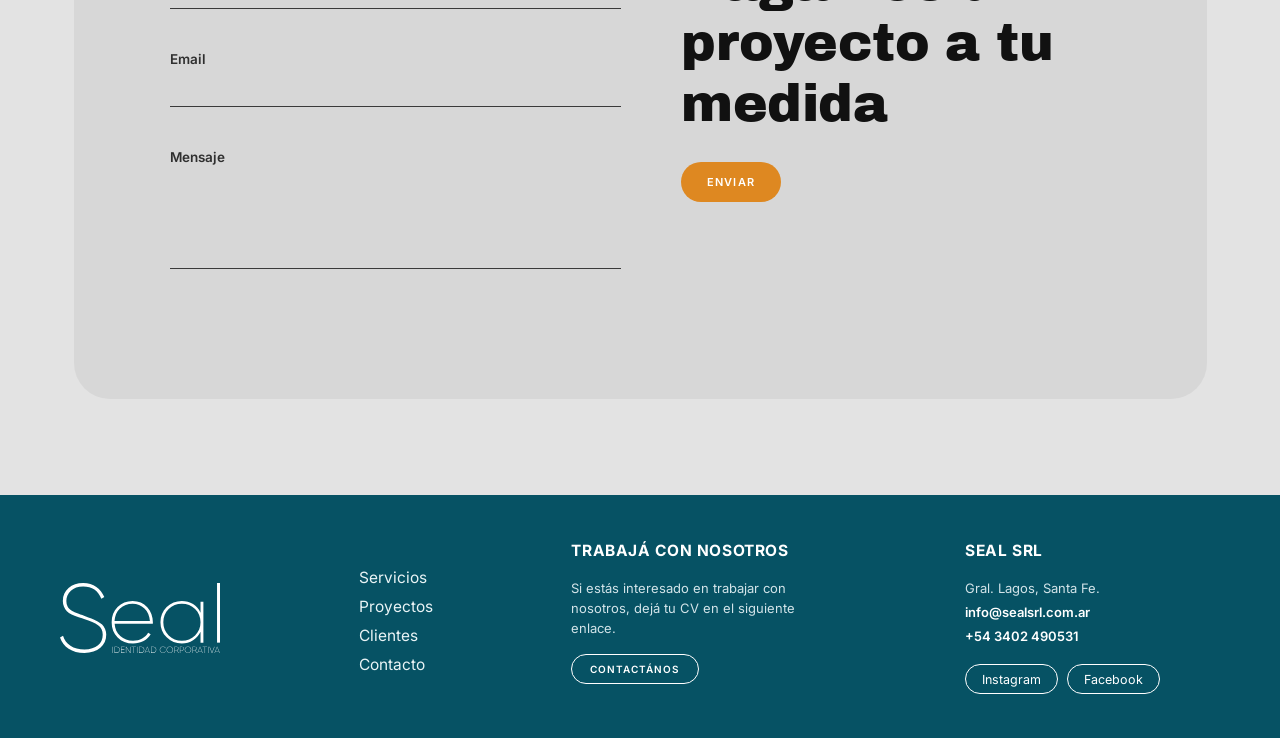
==== commit 204b810a: "Add files via upload" ====
--- a/index.html
+++ b/index.html
@@ -20,7 +20,9 @@
       <li><a href="#proyectos">Proyectos</a></li>
       <li><a href="#clientes">Clientes</a></li>
       <li><a href="nosotros.html">Nosotros</a></li>
+      <li class="nav-cta-mobile"><a href="#contacto">Contacto</a></li>
     </ul>
+    <button class="nav-toggle" id="navToggle" aria-label="Menú"><span></span><span></span><span></span></button>
     <a class="nav-cta" href="#contacto">Contacto</a>
   </div>
 </header>
@@ -41,7 +43,7 @@
         <a class="btn-outline-blue" href="#proyectos">Casos de éxito</a>
       </div>
       <div class="hero-social-proof">
-        <img src="avatars.png" alt="">
+        <div class="avatar-stack"><span><img src="logo_oronio.png" alt=""></span><span><img src="logo_johndeere.png" alt=""></span><span><img src="logo_macro.png" alt=""></span></div>
         <span>Más de 500 proyectos ejecutados.</span>
       </div>
     </div>
--- a/styles.css
+++ b/styles.css
@@ -383,4 +383,89 @@
   .grafico{transform:scale(.8);transform-origin:top left}
   .stats-bar{flex-wrap:wrap;gap:18px}
   .stat-div{display:none}
-  .logo+  .logo
+/* ============ AVATAR STACK (prueba social) ============ */
+.avatar-stack{display:flex;flex-shrink:0}
+.avatar-stack span{
+  width:28px;height:28px;border-radius:50%;background:#fff;
+  border:1.5px solid #cfcfcf;display:flex;align-items:center;justify-content:center;
+  overflow:hidden;margin-left:-9px;box-shadow:0 1px 3px rgba(0,0,0,.12);
+}
+.avatar-stack span:first-child{margin-left:0}
+.avatar-stack img{width:68%;height:68%;object-fit:contain}
+
+/* ============ NAV MOBILE (hamburguesa) ============ */
+.nav-toggle{display:none;flex-direction:column;gap:5px;padding:10px;background:none;border:none;cursor:pointer;z-index:120}
+.nav-toggle span{display:block;width:26px;height:2.5px;background:#fff;border-radius:2px;transition:transform .3s ease, opacity .3s ease}
+.nav.menu-open .nav-toggle span:nth-child(1){transform:translateY(7.5px) rotate(45deg)}
+.nav.menu-open .nav-toggle span:nth-child(2){opacity:0}
+.nav.menu-open .nav-toggle span:nth-child(3){transform:translateY(-7.5px) rotate(-45deg)}
+.nav-cta-mobile{display:none}
+
+@media(max-width:980px){
+  .nav{height:72px}
+  .nav-inner{width:calc(100% - 40px);margin:0 20px}
+  .nav-logo img{height:42px}
+  .nav-toggle{display:flex}
+  .nav-cta{display:none}
+  .nav-links{
+    display:none;position:fixed;top:72px;left:0;right:0;
+    flex-direction:column;gap:0;transform:none;
+    background:linear-gradient(160deg,#0B6E84 0%,#04394A 100%);
+    padding:10px 0 26px;box-shadow:0 18px 30px rgba(0,0,0,.3);
+  }
+  .nav.menu-open .nav-links{display:flex}
+  .nav-links li{text-align:center;padding:14px 0}
+  .nav-links a{font-size:14px}
+  .nav-cta-mobile{display:block}
+  .nav-cta-mobile a{
+    display:inline-flex;align-items:center;justify-content:center;
+    height:44px;padding:0 30px;border-radius:22px;background:var(--orange);
+    color:#fff !important;font-size:12px;
+  }
+  .nav.over-hero{background:linear-gradient(180deg,rgba(24,19,16,.92) 0%,rgba(24,19,16,.78) 100%)}
+}
+
+/* ============ RESPONSIVE GENERAL ============ */
+@media(max-width:760px){
+  .container{max-width:calc(100% - 40px)}
+  .hero-slider{height:430px;border-radius:0 0 28px 28px}
+  .hero-sec{padding:44px 0 24px}
+  .hero-title{font-size:34px;line-height:1.15}
+  .hero-right{padding-top:8px}
+  .hero-right p{font-size:18px;line-height:1.5}
+  .hero-buttons{flex-wrap:wrap;gap:14px}
+  .hero-social-proof{margin-top:28px}
+  .marquee{padding:36px 0 48px}
+  .marquee-track{gap:56px}
+  .marquee-track img{height:34px}
+  .servicios{border-radius:24px;padding:44px 0 60px}
+  .servicios h2{font-size:24px;margin-bottom:40px}
+  .cards{gap:22px}
+  .servicios-btn-row{margin-top:36px}
+  .proyectos{padding:54px 0 24px}
+  .proyectos h2{font-size:30px;margin-bottom:28px}
+  .proyecto-row{height:230px;border-radius:12px;margin-bottom:16px}
+  .proyecto-overlay h3{font-size:15px;letter-spacing:.22em;line-height:1.6}
+  .proyecto-overlay span{font-size:10px}
+  .stats-bar{padding:20px 24px;border-radius:18px;margin-bottom:52px}
+  .stat b{font-size:18px}
+  .stat span{font-size:10px}
+  .logo-grid{grid-template-columns:repeat(2,1fr);column-gap:28px;row-gap:28px}
+  .logo-grid img{max-height:40px;max-width:120px}
+  .strip-20{font-size:15px;padding:26px 20px}
+  .contacto{padding:56px 0}
+  .contacto-card{padding:44px 28px 52px;border-radius:24px;gap:36px}
+  .contacto-right h2{font-size:34px}
+  .field{margin-bottom:30px}
+  .footer{padding:36px 0}
+  .footer-grid{gap:28px}
+  .footer-logo img{width:130px}
+  .nosotros-hero{padding:110px 0 24px}
+  .nosotros-left h1{font-size:38px;margin-bottom:24px}
+  .grafico{width:100%;height:auto;min-height:380px;transform:scale(.5);transform-origin:top left;margin-bottom:-260px}
+  .nosotros-video{height:300px;border-radius:20px}
+  .listo{padding:70px 0 80px}
+  .listo h2{font-size:32px}
+  .listo p{font-size:17px}
+}
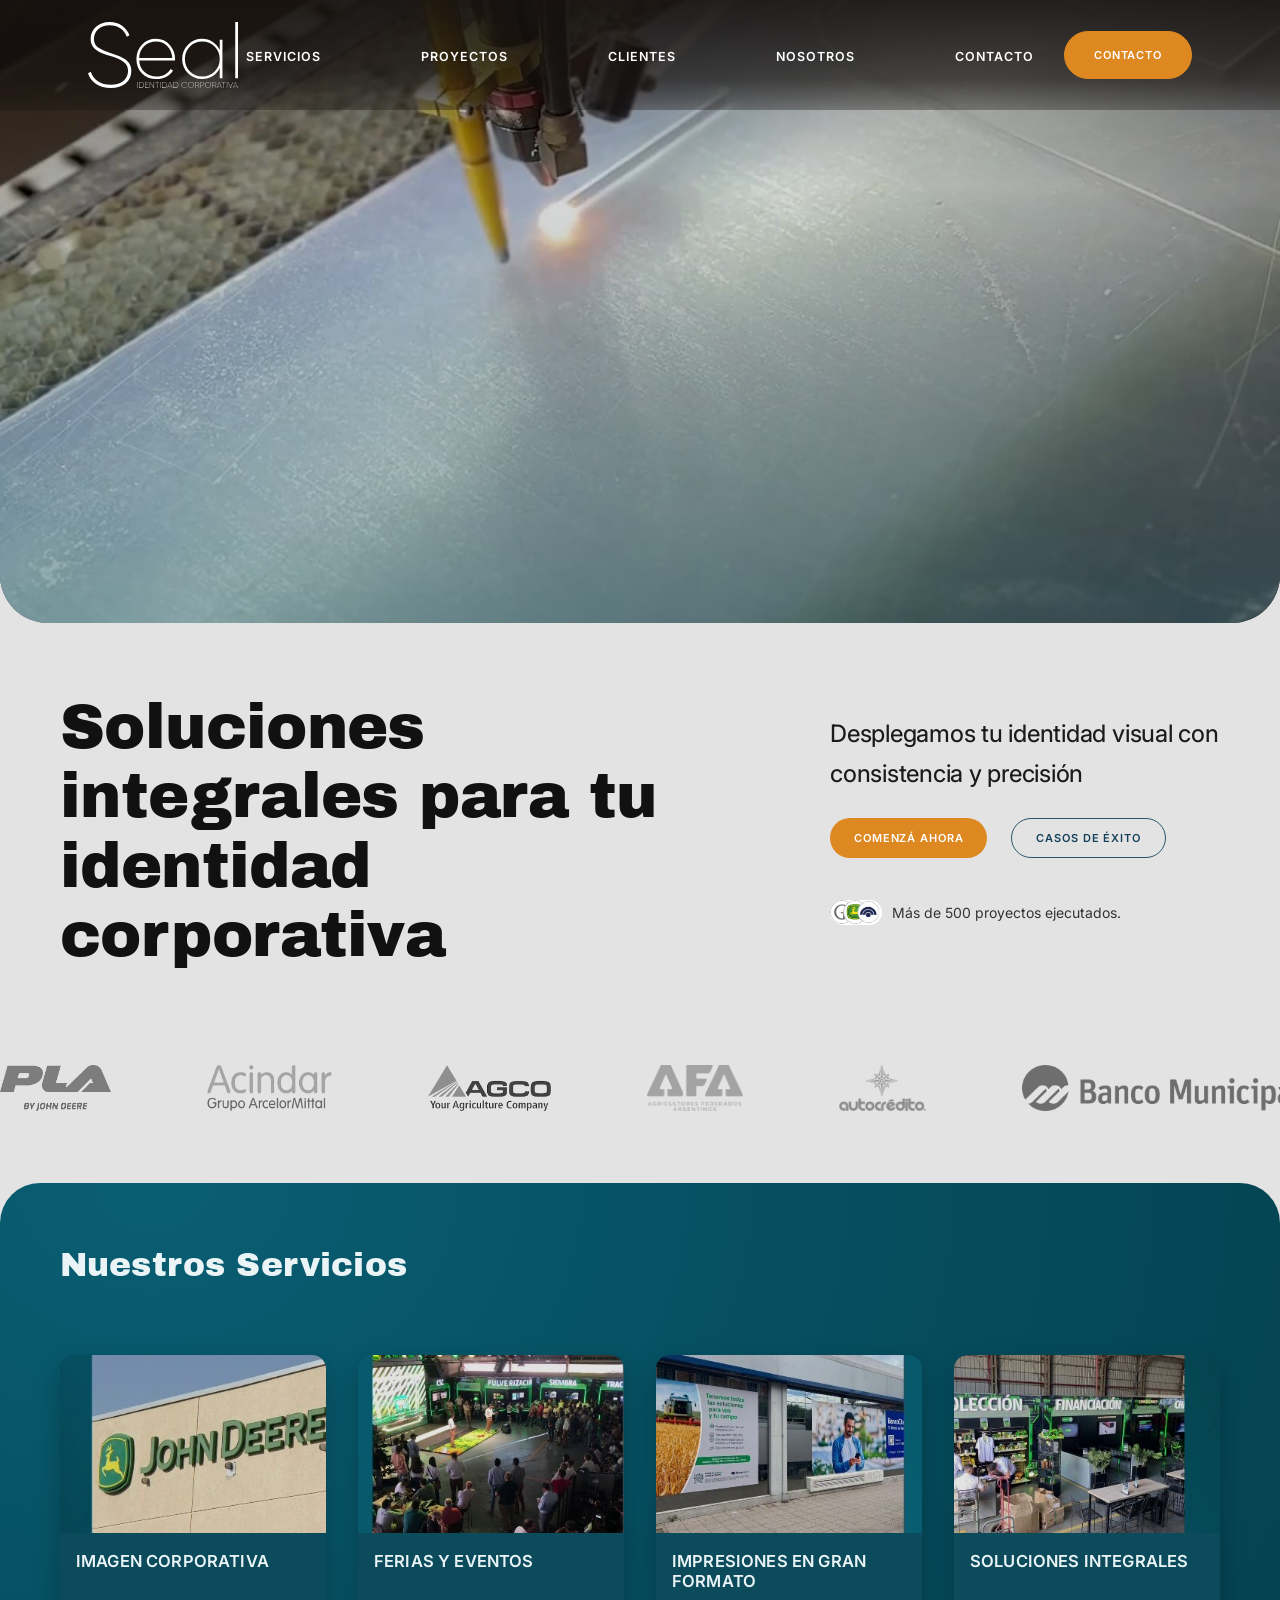
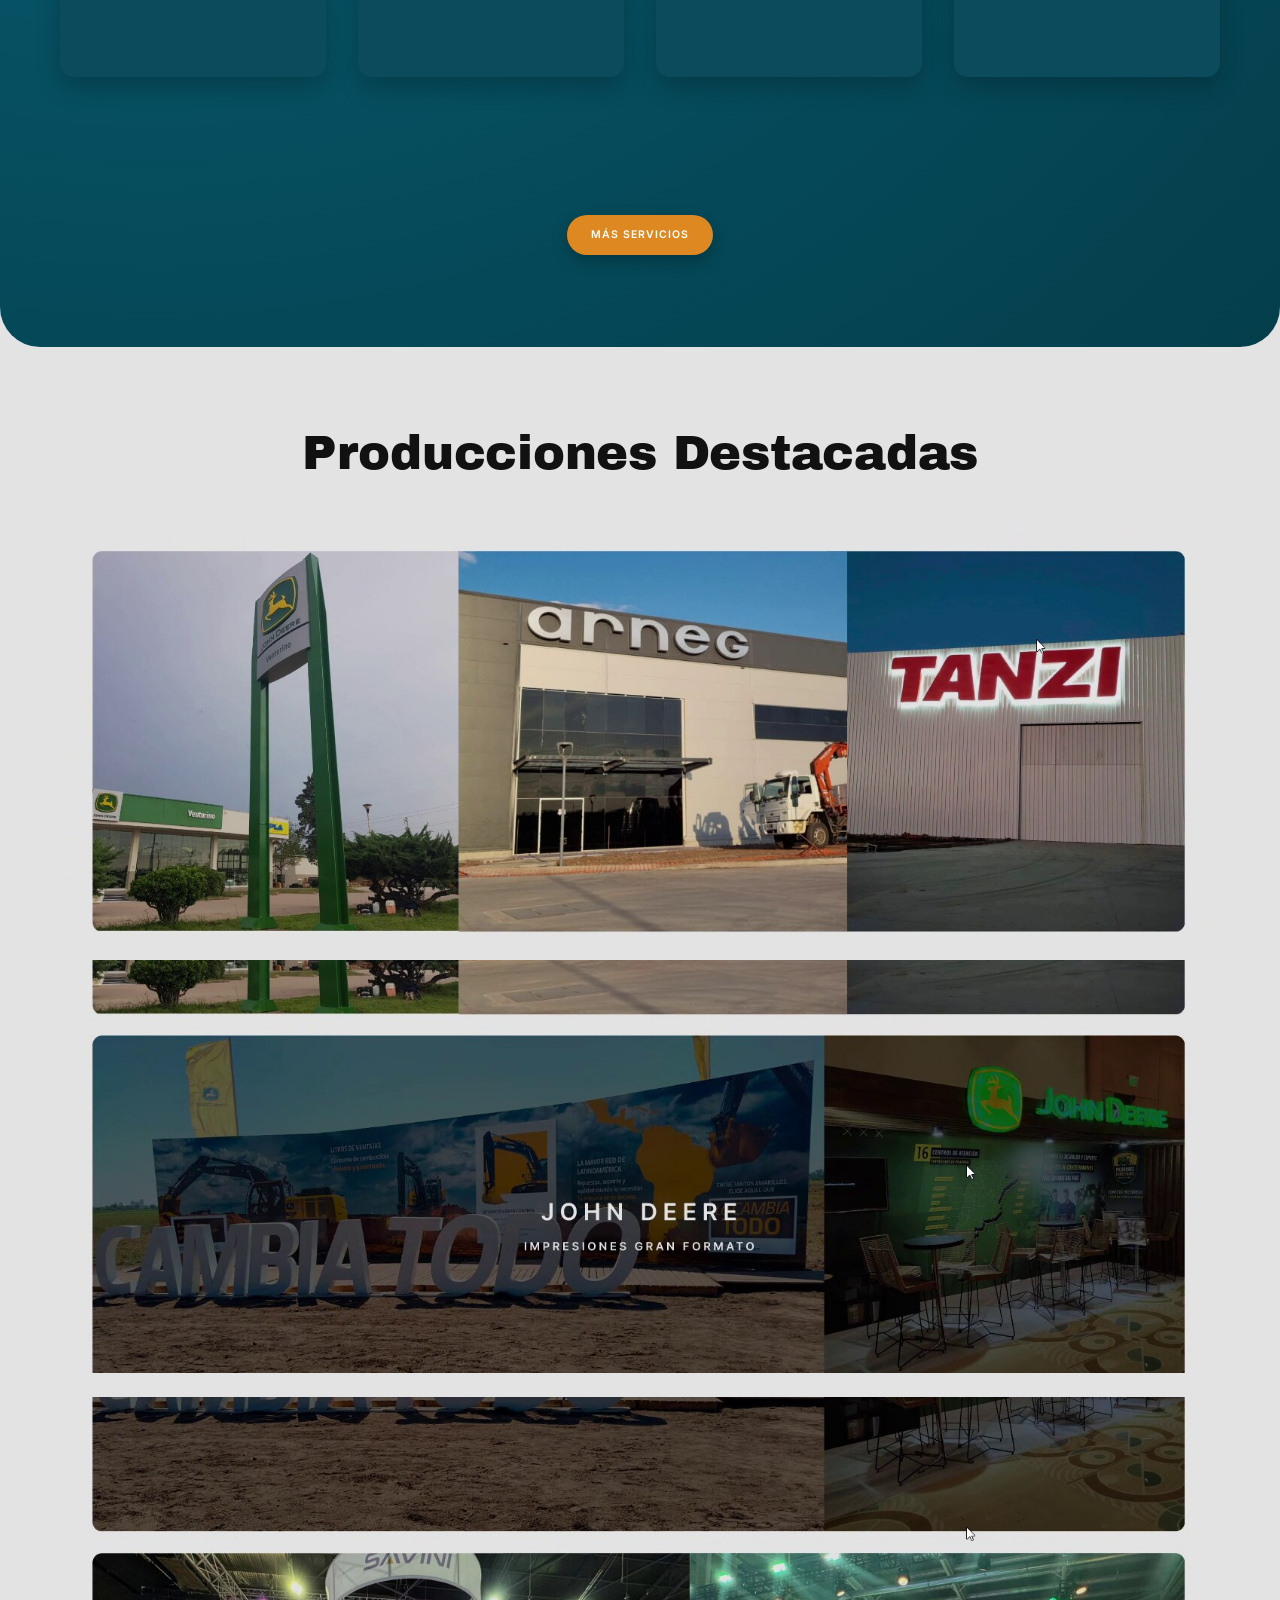
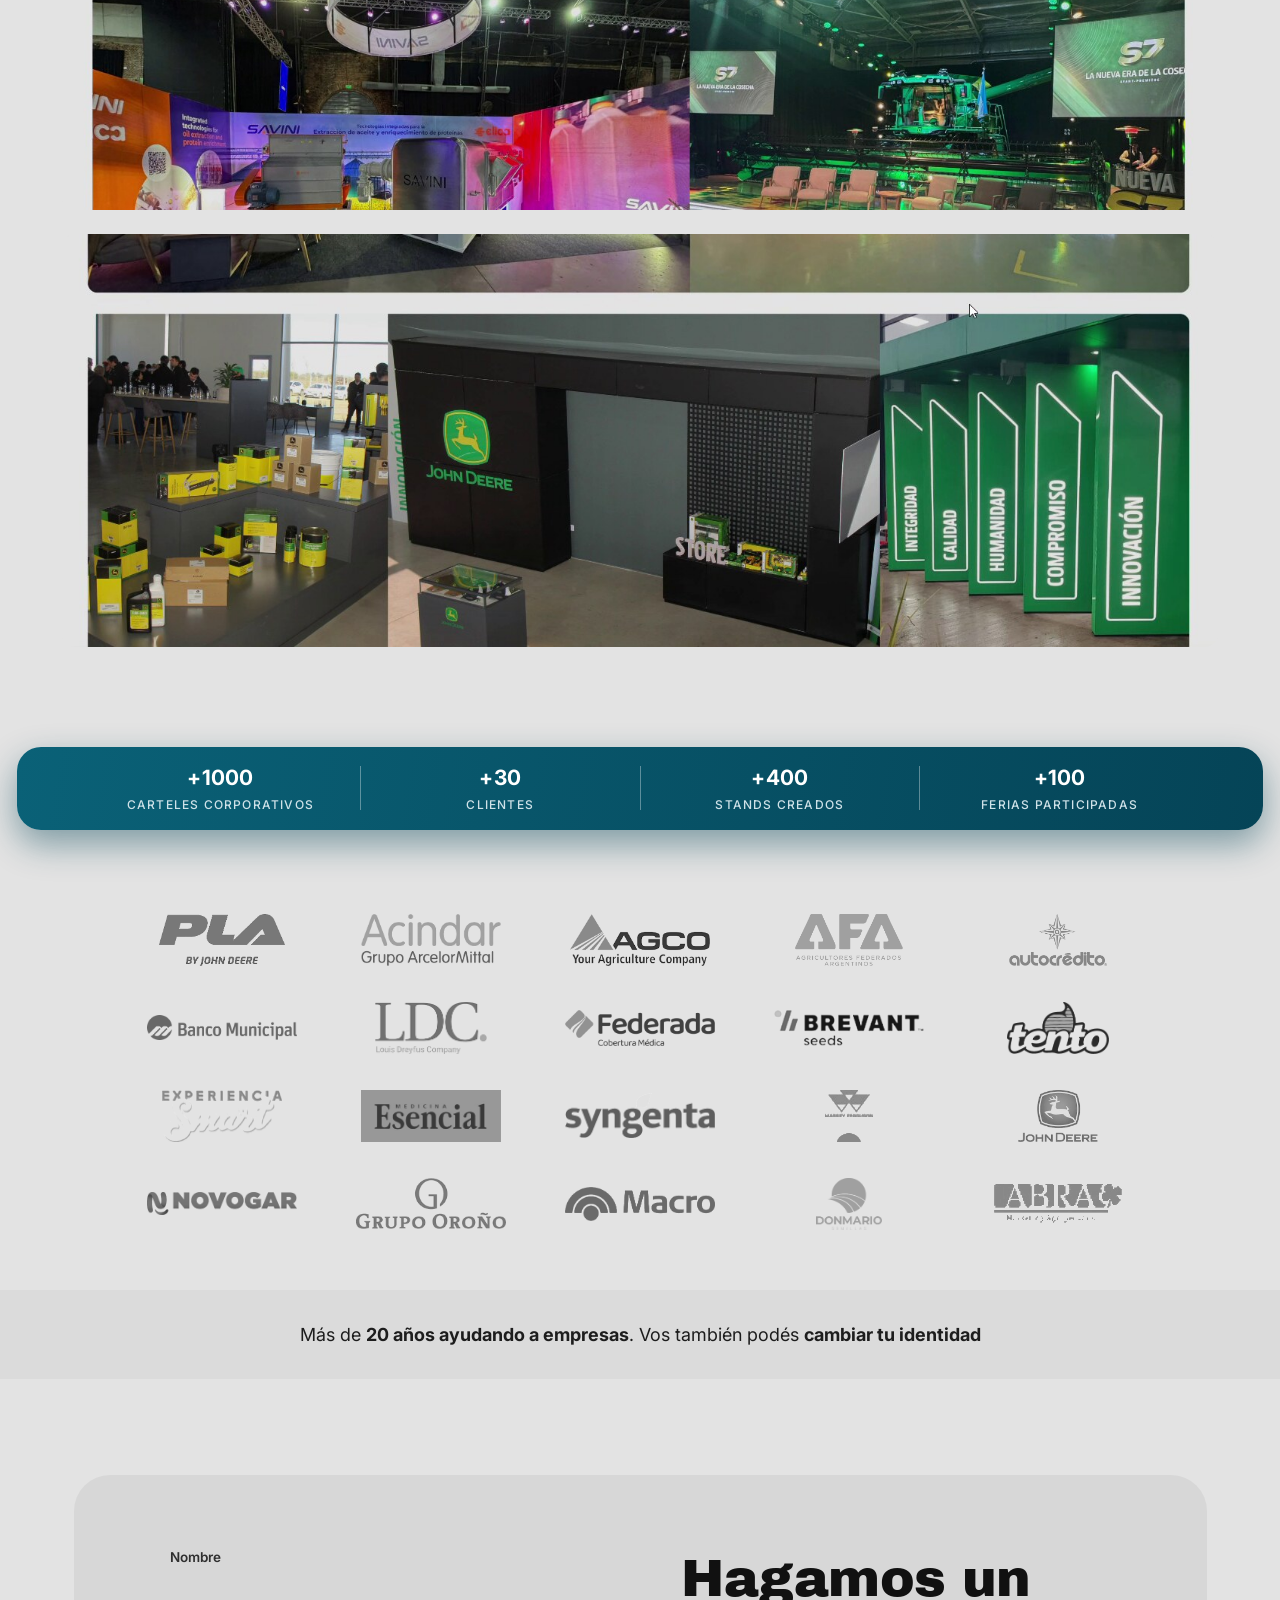
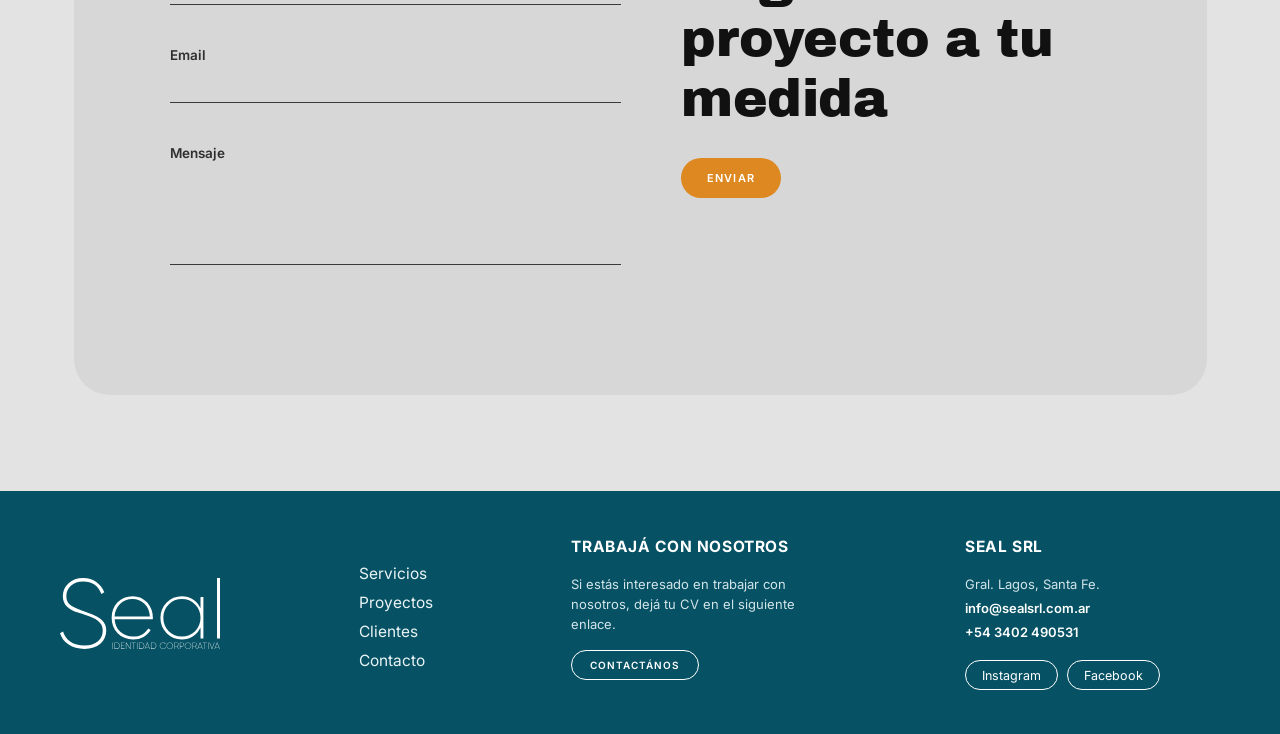
==== commit 1d8b229f: "Add files via upload" ====
--- a/index.html
+++ b/index.html
@@ -43,7 +43,7 @@
         <a class="btn-outline-blue" href="#proyectos">Casos de éxito</a>
       </div>
       <div class="hero-social-proof">
-        <div class="avatar-stack"><span><img src="logo_oronio.png" alt=""></span><span><img src="logo_johndeere.png" alt=""></span><span><img src="logo_macro.png" alt=""></span></div>
+        <img class="avatars-img" src="avatars2.png" alt="">
         <span>Más de 500 proyectos ejecutados.</span>
       </div>
     </div>
--- a/styles.css
+++ b/styles.css
@@ -469,3 +469,7 @@
   .listo h2{font-size:32px}
   .listo p{font-size:17px}
 }
+
+.grafico-img{position:absolute;left:125px;top:191px;width:497px;height:auto}
+
+.avatars-img{height:25px;width:auto;border-radius:0 !important}
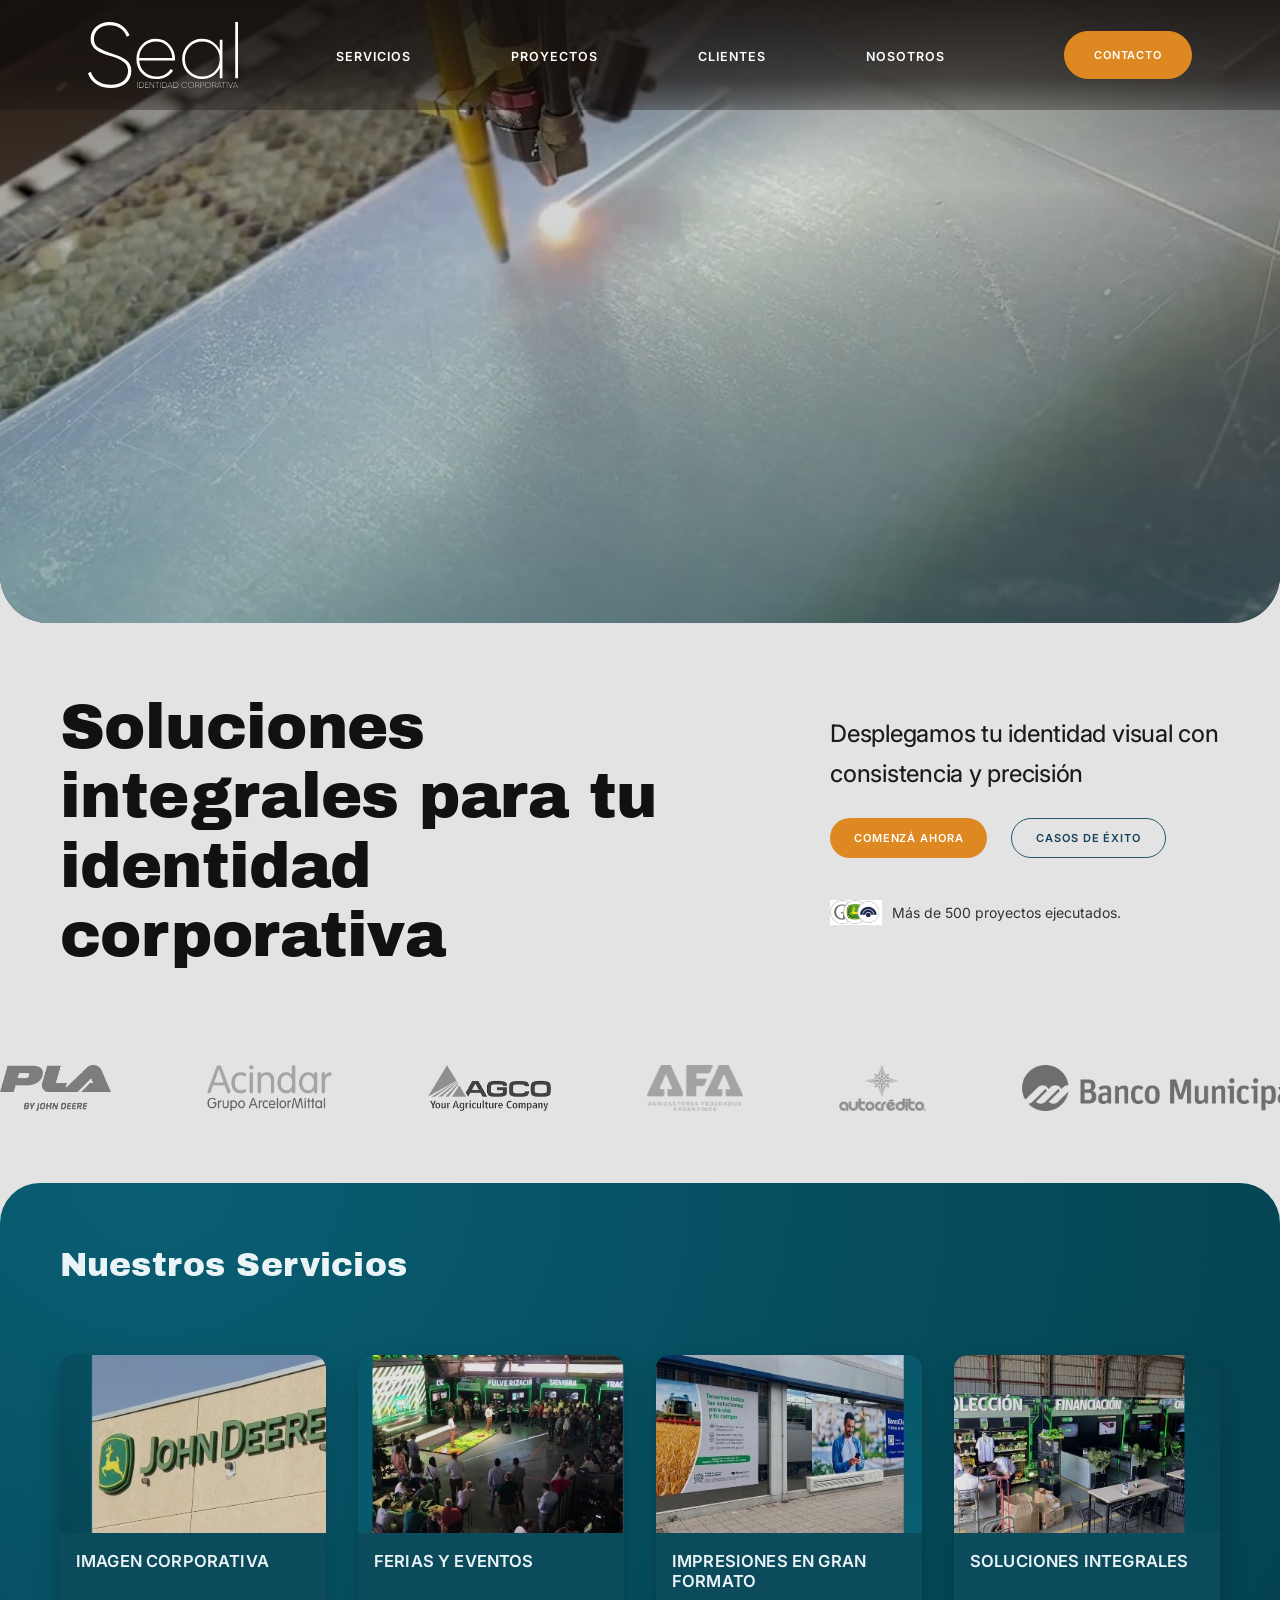
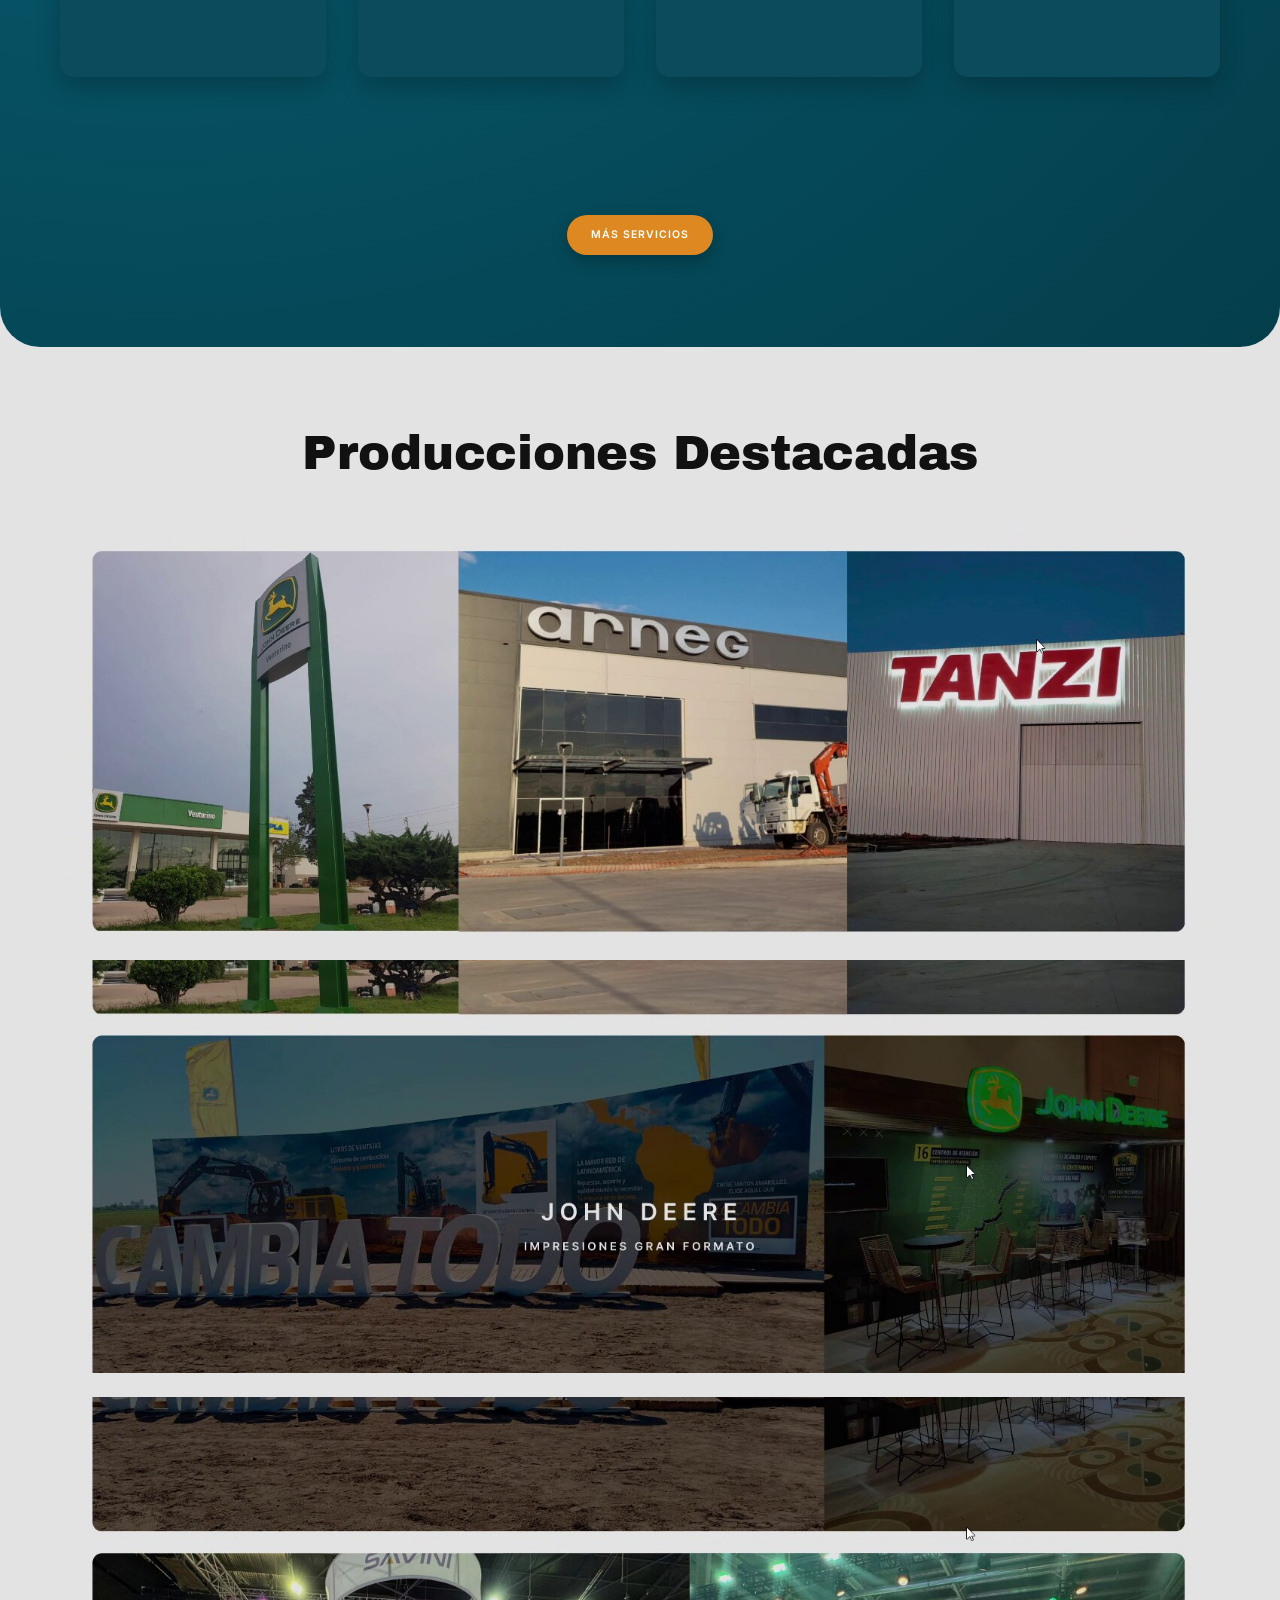
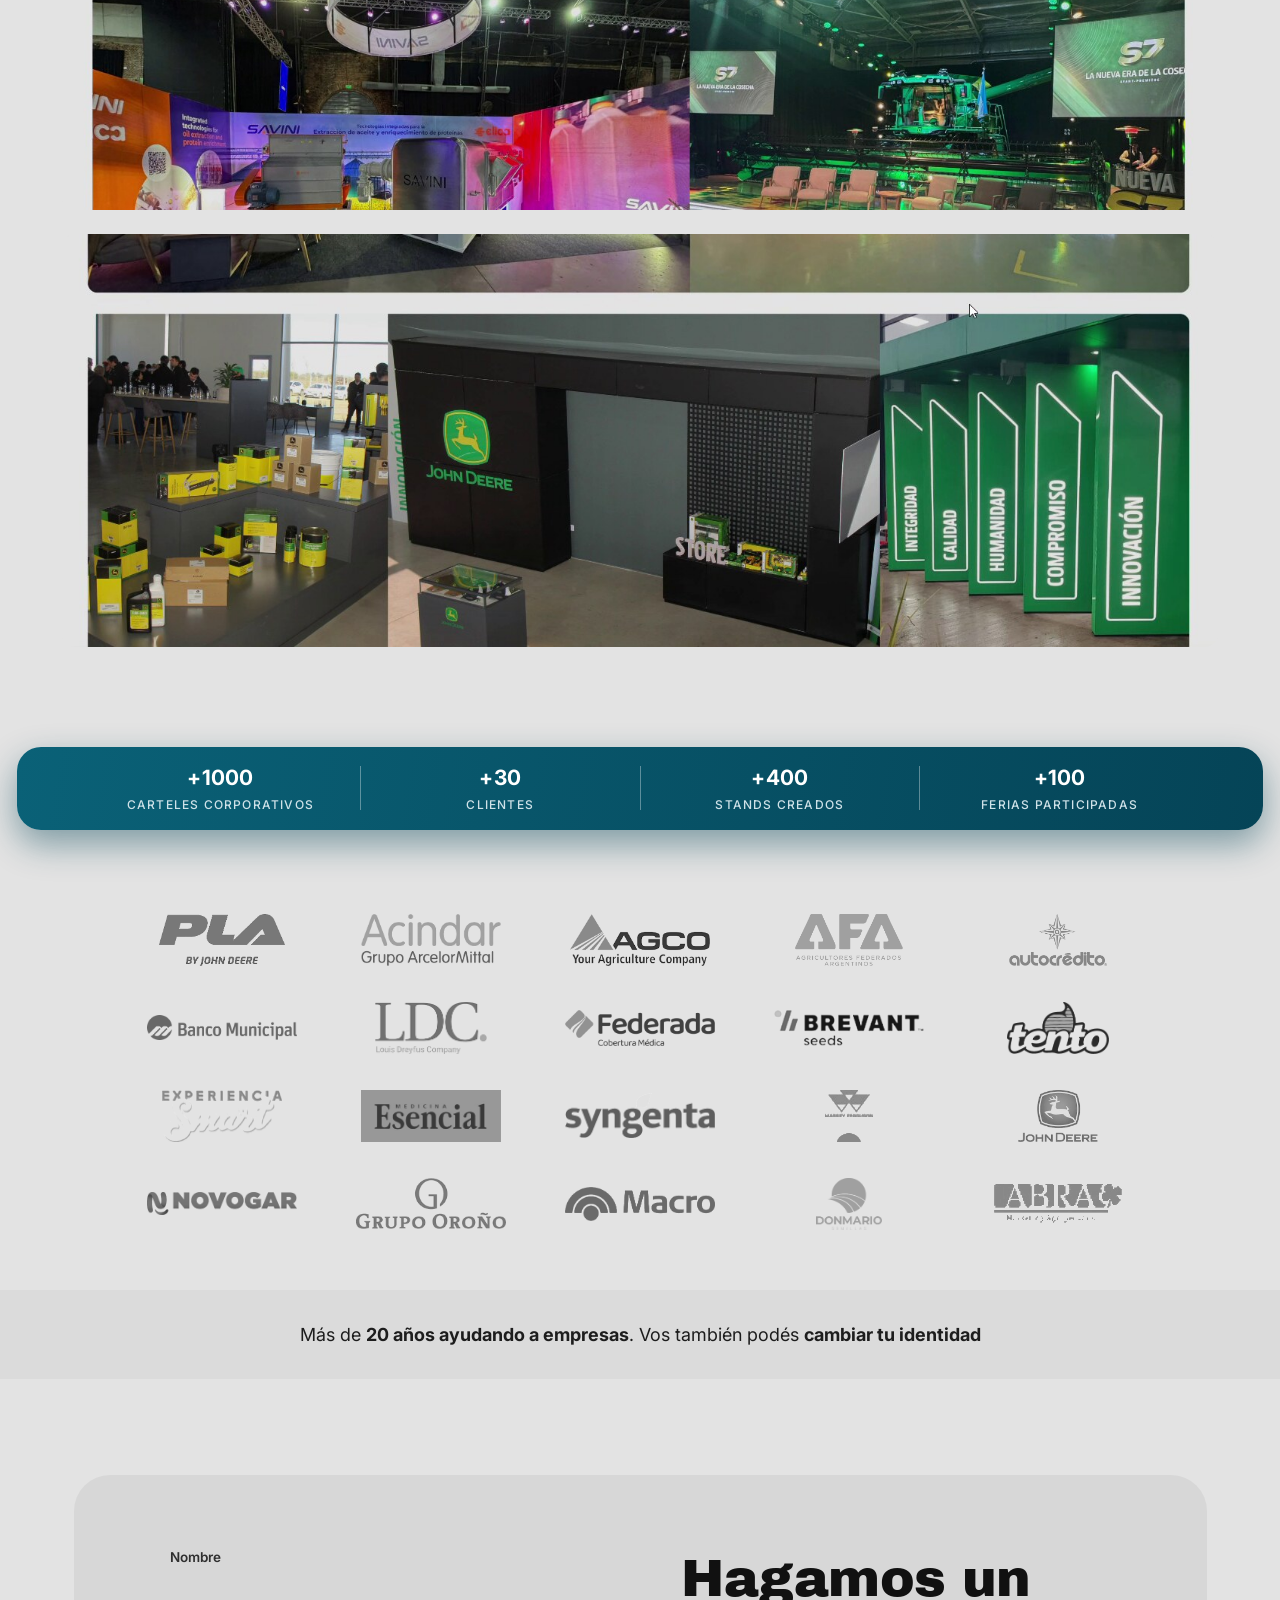
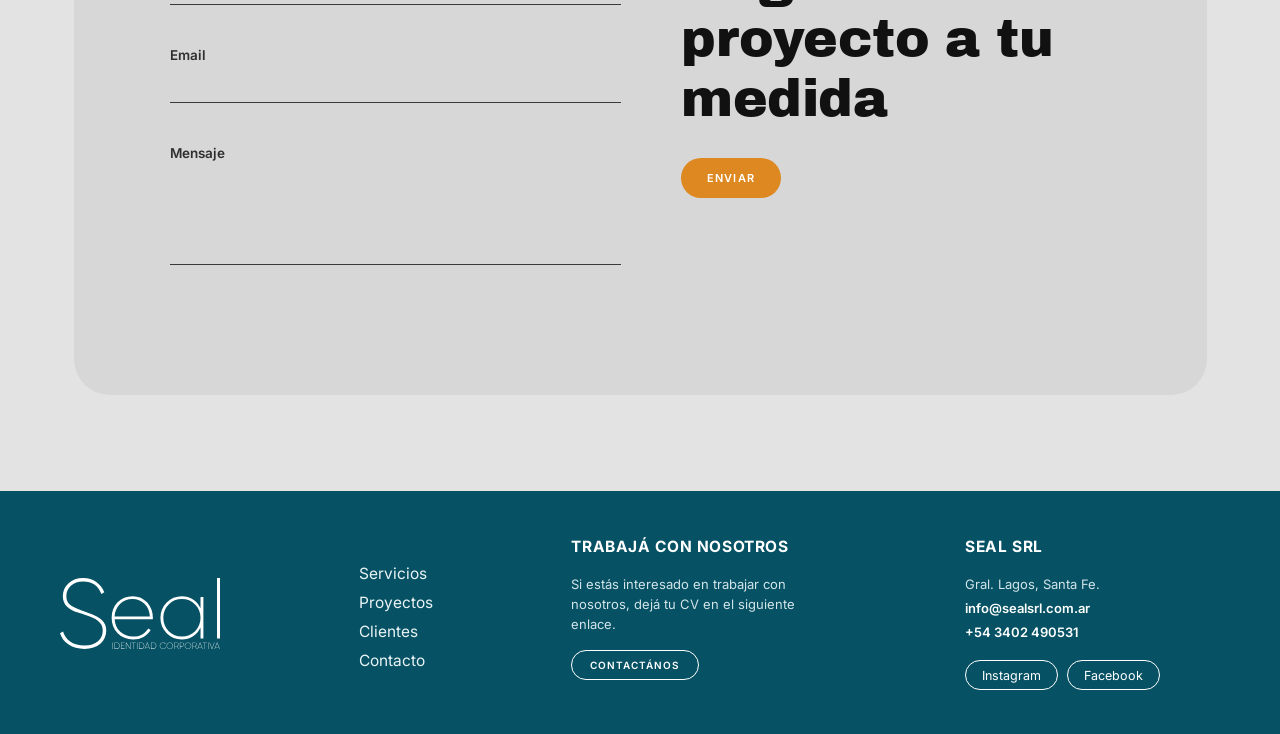
==== commit df63964d: "Add files via upload" ====
--- a/index.html
+++ b/index.html
@@ -7,7 +7,7 @@
 <link rel="preconnect" href="https://fonts.googleapis.com">
 <link rel="preconnect" href="https://fonts.gstatic.com" crossorigin>
 <link href="https://fonts.googleapis.com/css2?family=Archivo+Black&family=Inter:wght@300;400;500;600;700&display=swap" rel="stylesheet">
-<link rel="stylesheet" href="styles.css">
+<link rel="stylesheet" href="styles.css?v=3">
 </head>
 <body>
 
--- a/styles.css
+++ b/styles.css
@@ -383,7 +383,9 @@
   .grafico{transform:scale(.8);transform-origin:top left}
   .stats-bar{flex-wrap:wrap;gap:18px}
   .stat-div{display:none}
-  .logo
+  .logo-grid{grid-template-columns:repeat(3,1fr)}
+}
+
 /* ============ AVATAR STACK (prueba social) ============ */
 .avatar-stack{display:flex;flex-shrink:0}
 .avatar-stack span{
